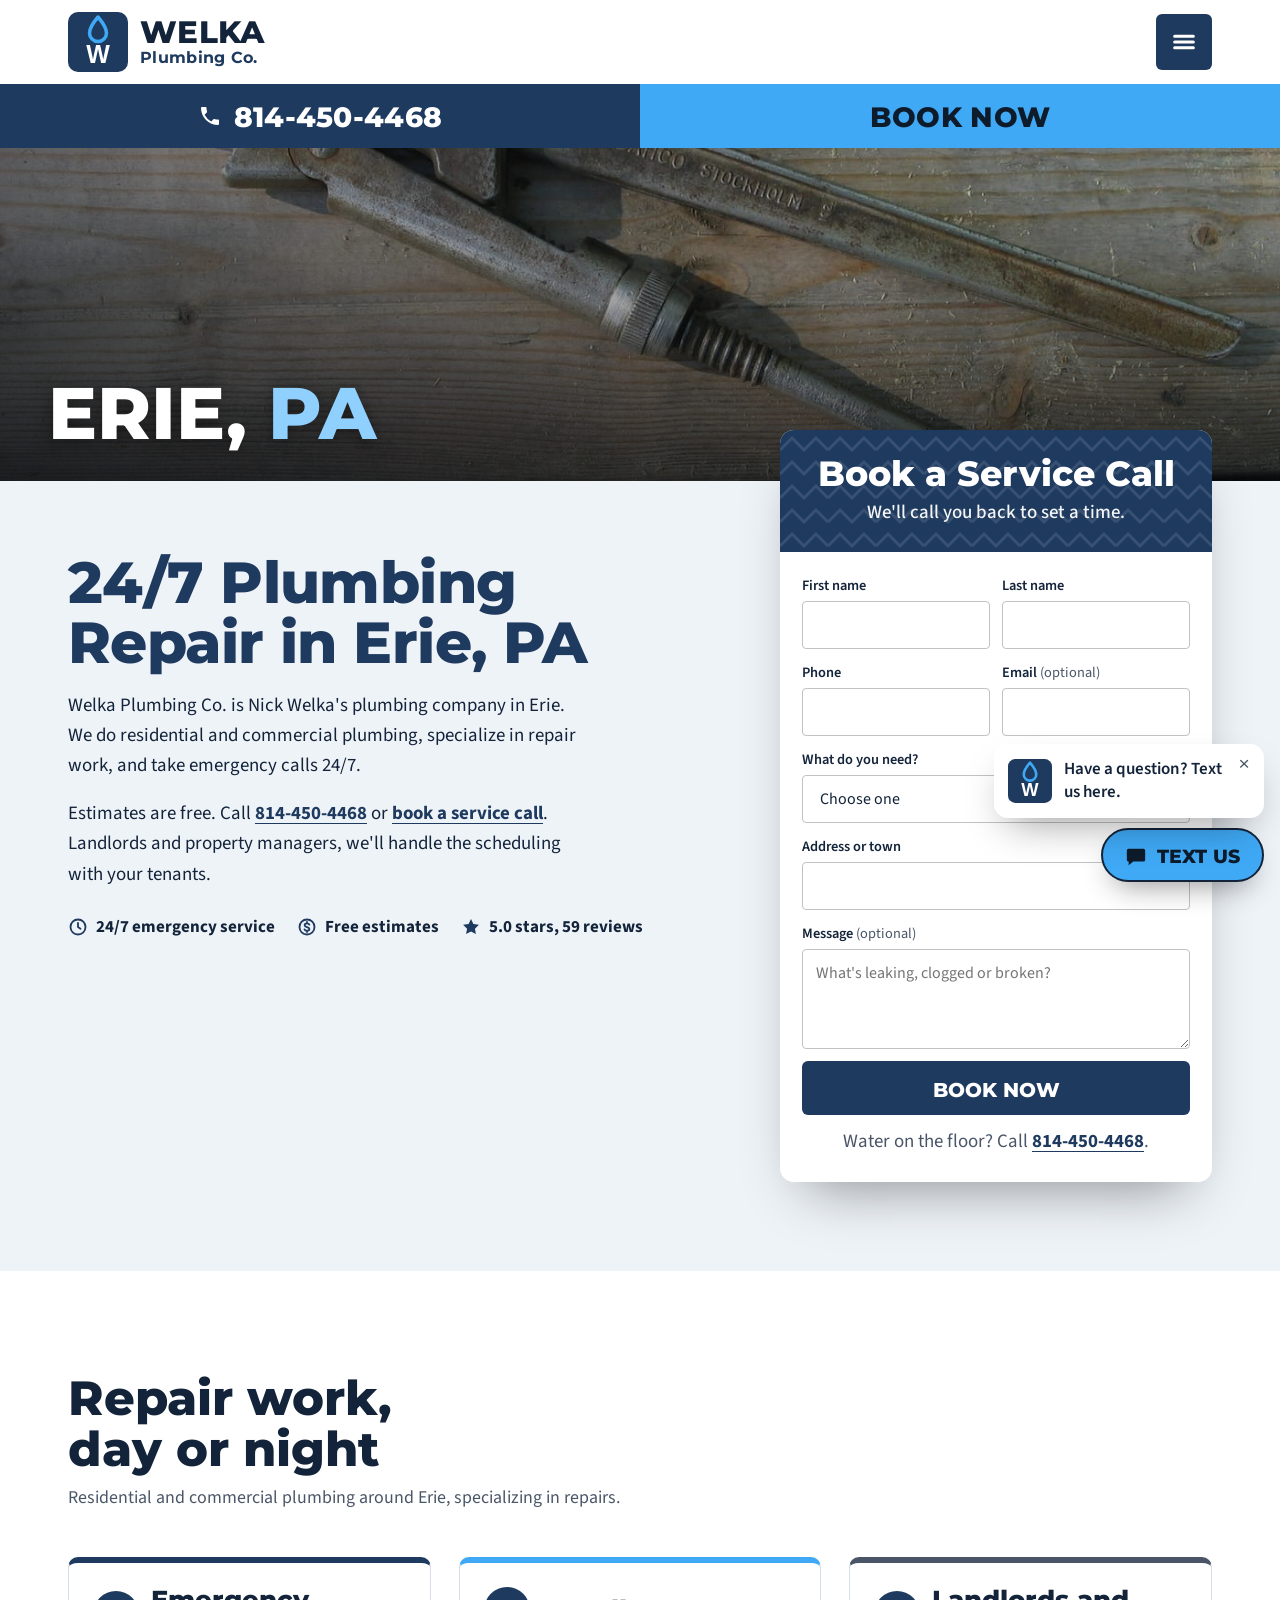
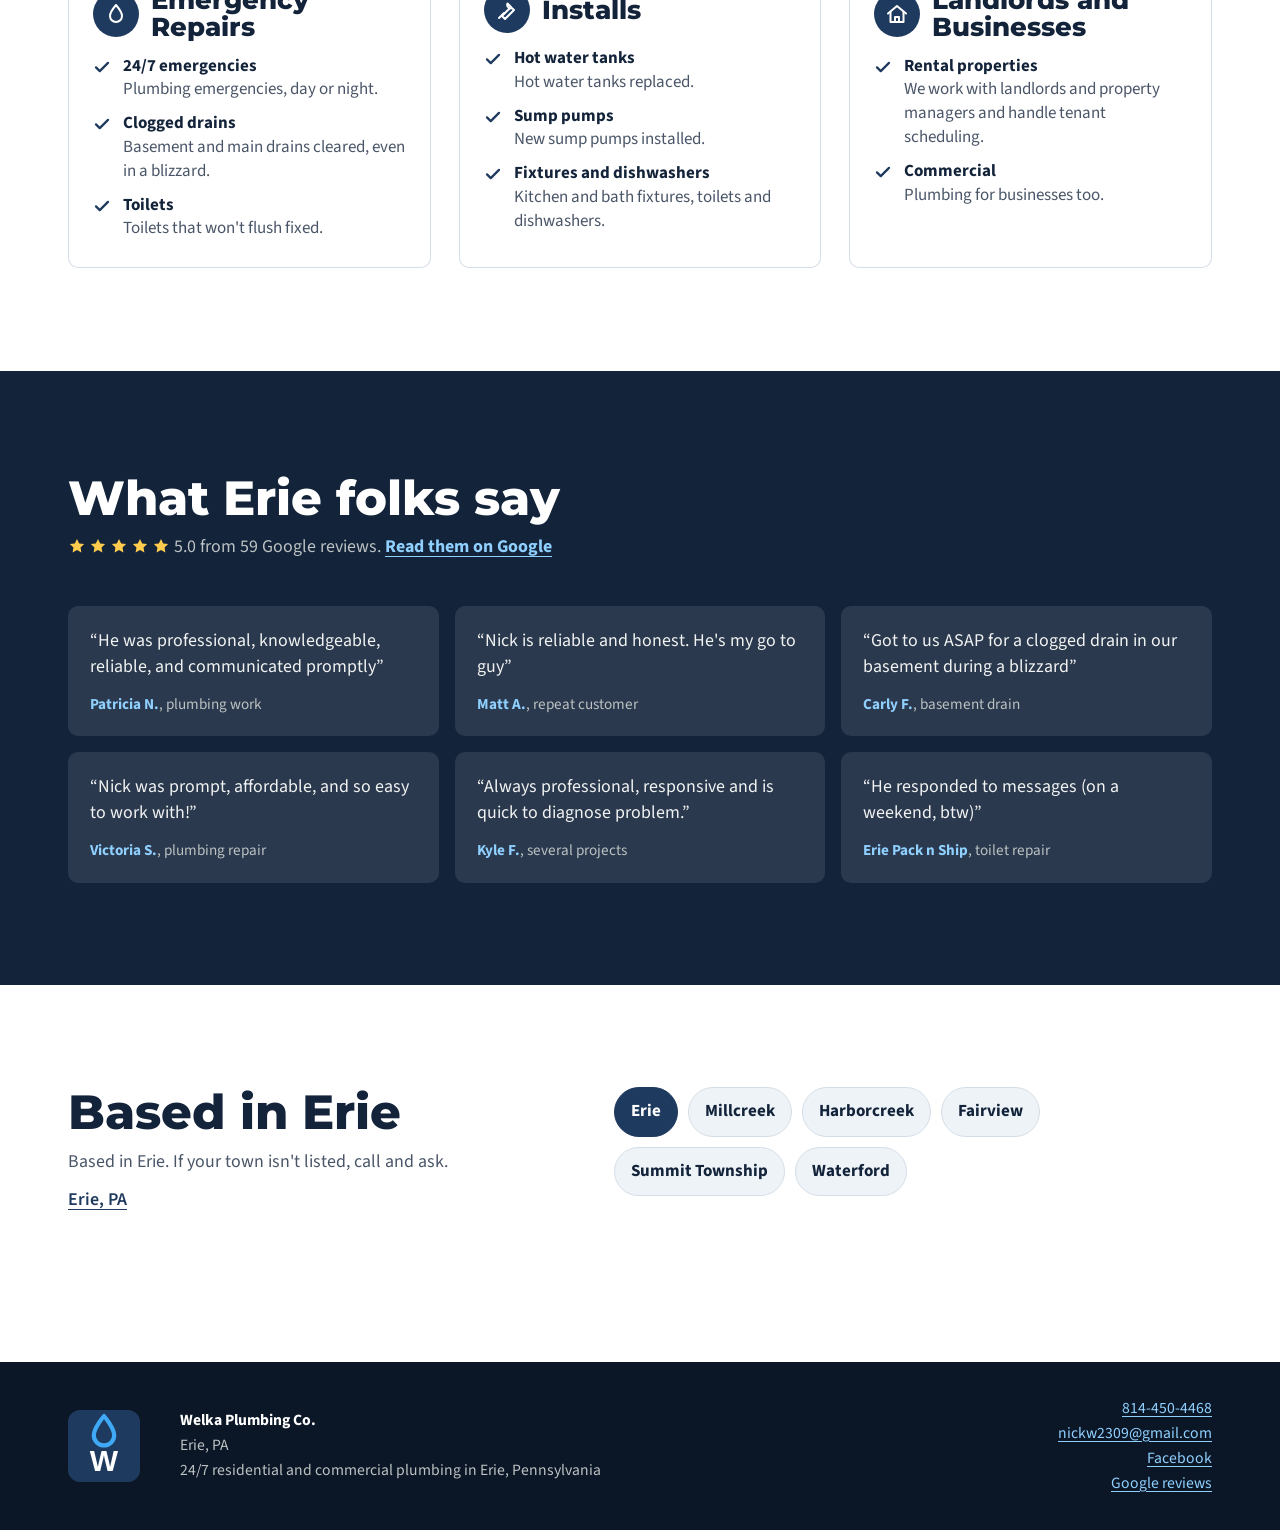
==== index.html @ 1ca08147 "Preview site for Welka Plumbing Co. Co-Authored-By: Claude Opus 5.5 <noreply@anthropic.com>" ====
<!doctype html>
<html lang="en">
<head>
<meta charset="utf-8">
<meta name="viewport" content="width=device-width, initial-scale=1, viewport-fit=cover">
<title>24/7 Emergency Plumber in Erie, PA | Welka Plumbing Co.</title>
<meta name="description" content="Welka Plumbing Co. does 24/7 emergency plumbing and repair work for homes, rentals and businesses in Erie, PA. Free estimates. Call Nick at (814) 450-4468.">
<meta name="robots" content="noindex, nofollow">
<link rel="canonical" href="https://bruceb384.github.io/welka-plumbing/">

<meta property="og:type" content="website">
<meta property="og:site_name" content="Welka Plumbing Co.">
<meta property="og:url" content="https://bruceb384.github.io/welka-plumbing/">
<meta property="og:title" content="Welka Plumbing Co. | 24/7 residential and commercial plumbing in Erie, PA">
<meta property="og:description" content="5.0 stars on Google. Call (814) 450-4468.">
<meta property="og:image" content="https://bruceb384.github.io/welka-plumbing/images/og-image.jpg">
<meta property="og:image:width" content="1200">
<meta property="og:image:height" content="630">
<meta name="twitter:card" content="summary_large_image">
<meta name="twitter:title" content="Welka Plumbing Co. | 24/7 residential and commercial plumbing in Erie, PA">
<meta name="twitter:description" content="5.0 stars on Google. Call (814) 450-4468.">
<meta name="twitter:image" content="https://bruceb384.github.io/welka-plumbing/images/og-image.jpg">
<meta name="geo.region" content="US-PA">
<meta name="geo.placename" content="Erie">

<meta name="theme-color" content="#13233a">

<link rel="icon" type="image/svg+xml" href="favicon.svg">
<link rel="apple-touch-icon" href="apple-touch-icon.png">
<link rel="preconnect" href="https://fonts.googleapis.com">
<link rel="preconnect" href="https://fonts.gstatic.com" crossorigin>
<link rel="stylesheet" href="https://fonts.googleapis.com/css2?family=Montserrat:wght@700;800&family=Source+Sans+3:wght@400;600;700&display=swap">

<script type="application/ld+json">
{
  "@context": "https://schema.org",
  "@type": "Plumber",
  "@id": "https://bruceb384.github.io/welka-plumbing/#business",
  "name": "Welka Plumbing Co.",
  "url": "https://bruceb384.github.io/welka-plumbing/",
  "image": "https://bruceb384.github.io/welka-plumbing/images/og-image.jpg",
  "logo": "https://bruceb384.github.io/welka-plumbing/images/logo.png",
  "description": "24/7 emergency plumbing service in Erie, Pennsylvania. Residential and commercial, specializing in repair work. Free estimates. Owner Nicholas Welka.",
  "telephone": "+1-814-450-4468",
  "email": "nickw2309@gmail.com",
  "address": {
    "@type": "PostalAddress",
    "addressLocality": "Erie",
    "addressRegion": "PA",
    "addressCountry": "US"
  },
  "areaServed": [
    {
      "@type": "City",
      "name": "Erie, PA"
    },
    {
      "@type": "City",
      "name": "Millcreek, PA"
    },
    {
      "@type": "City",
      "name": "Harborcreek, PA"
    },
    {
      "@type": "City",
      "name": "Fairview, PA"
    },
    {
      "@type": "City",
      "name": "Summit Township, PA"
    },
    {
      "@type": "City",
      "name": "Waterford, PA"
    }
  ],
  "hasMap": "https://maps.google.com/?cid=4385913194285807340",
  "sameAs": [
    "https://www.facebook.com/61577204166623/"
  ]
}
</script>

<style>
/* Local service-company layout: white logo header, a split call / quote bar, a photo banner with the town name, then intro copy beside a quote card. */
:root {
  --ink: #13233a;
  --ink-2: #4a5668;
  --soft: #eef3f8;
  --line: #d5dee8;
  --white: #ffffff;
  --call-bg: #1f3a5f;
  --call-fg: #ffffff;
  --call-hover: #152a46;
  --act-bg: #3fa9f5;
  --act-fg: #0d1b2a;
  --act-hover: #2196ea;
  --brand: #1f3a5f;
  --band: #1f3a5f;
  --focus: #3fa9f5;
  --dark: #13233a;
  --quote-name: #8fd0ff;
  --star: #ffcc4d;
  --town: #8fd0ff;
  --foot: #0b1626;
  --body: "Source Sans 3", "Helvetica Neue", Arial, sans-serif;
  --head: "Montserrat", "Helvetica Neue", Arial, sans-serif;
  --brandfont: "Montserrat", "Arial Narrow", Arial, sans-serif;
  --brand-style: normal;
  --brand-weight: 800;
  --brand-scale: 0.84;
  --head-weight: 800;
  --gutter: clamp(16px, 4vw, 48px);
  --max: 1240px;
}
* { box-sizing: border-box; }
[hidden] { display: none !important; }
html { scroll-behavior: smooth; scrollbar-color: var(--ink-2) var(--soft); accent-color: var(--band); -webkit-text-size-adjust: 100%; }
@media (prefers-reduced-motion: reduce) { html { scroll-behavior: auto; } *, *::before, *::after { animation: none !important; transition: none !important; } }
body { margin: 0; background: var(--white); color: var(--ink); font-family: var(--body); font-size: 1.0625rem; line-height: 1.6; -webkit-font-smoothing: antialiased; }
::selection { background: var(--act-bg); color: var(--act-fg); }
img { max-width: 100%; height: auto; display: block; }
a { color: inherit; text-underline-offset: 0.2em; }
input, select, textarea { caret-color: var(--band); }
:focus-visible { outline: 3px solid var(--focus); outline-offset: 3px; }
.wrap { width: 100%; max-width: var(--max); margin-inline: auto; padding-inline: var(--gutter); }
h1, h2, h3 { margin: 0; font-family: var(--head); font-weight: var(--head-weight); text-wrap: balance; }
.brandtype { font-family: var(--brandfont); font-style: var(--brand-style); font-weight: var(--brand-weight); text-transform: uppercase; }

/* Header */
.site-header { background: var(--white); position: relative; z-index: 30; }
.bar { display: flex; align-items: center; justify-content: space-between; gap: 16px; padding-block: 12px; }
.logo { display: flex; align-items: center; gap: 12px; text-decoration: none; min-width: 0; }
.logo img { width: clamp(48px, 5vw, 60px); height: auto; flex: none; }
.wm { display: grid; line-height: 1; min-width: 0; }
.wm strong { font-size: calc(clamp(1.6rem, 3vw, 2.3rem) * var(--brand-scale)); line-height: .92; letter-spacing: 0.01em; }
.wm small { margin-top: 4px; font-family: var(--head); font-weight: 700; font-size: clamp(0.8rem, 1.4vw, 0.98rem); color: var(--brand); letter-spacing: 0.02em; }
.menu-btn { width: 56px; height: 56px; flex: none; border: 0; border-radius: 6px; background: var(--call-bg); color: var(--call-fg); display: grid; place-items: center; cursor: pointer; }
.menu-btn svg { width: 28px; height: 28px; stroke: currentColor; stroke-width: 2.6; stroke-linecap: round; }
.menu-btn:hover { background: var(--call-hover); }
.menu { position: absolute; right: var(--gutter); top: calc(100% - 6px); width: min(320px, calc(100vw - 32px)); background: var(--white); border: 1px solid var(--line); border-radius: 10px; box-shadow: 0 24px 48px -18px rgba(0, 0, 0, .35); padding: 8px; display: grid; }
.menu a { padding: 12px 14px; border-radius: 6px; text-decoration: none; font-weight: 600; font-size: 1.05rem; }
.menu a:hover { background: var(--soft); }
.menu .menu-call { margin-top: 6px; background: var(--call-bg); color: var(--call-fg); text-align: center; font-size: calc(1.3rem * var(--brand-scale)); }
.menu .menu-call:hover { background: var(--call-hover); }

/* Split call / quote bar */
.cta-bar { display: grid; grid-template-columns: 1fr 1fr; }
.cta-bar a { display: flex; align-items: center; justify-content: center; gap: 12px; min-height: 64px; padding: 6px 16px 2px; text-decoration: none; font-size: calc(clamp(1.45rem, 2.8vw, 2.1rem) * var(--brand-scale)); letter-spacing: 0.01em; transition: background-color .15s ease-out; }
.cta-bar svg { width: 24px; height: 24px; fill: currentColor; margin-top: -4px; }
.cta-call { background: var(--call-bg); color: var(--call-fg); }
.cta-call:hover { background: var(--call-hover); }
.cta-book { background: var(--act-bg); color: var(--act-fg); }
.cta-book:hover { background: var(--act-hover); }

/* Banner */
.banner { position: relative; height: clamp(210px, 26vw, 340px); overflow: hidden; background: var(--dark); }
.banner img { width: 100%; height: 100%; object-fit: cover; object-position: 50% 50%; }
.banner::after { content: ""; position: absolute; inset: 0; background: linear-gradient(90deg, rgba(8, 10, 12, .74) 0%, rgba(8, 10, 12, .36) 45%, rgba(8, 10, 12, 0) 75%); }
.banner::after { background: linear-gradient(0deg, rgba(8, 10, 12, .72) 0%, rgba(8, 10, 12, .2) 55%, rgba(8, 10, 12, 0) 80%), linear-gradient(90deg, rgba(8, 10, 12, .6) 0%, rgba(8, 10, 12, .2) 50%, rgba(8, 10, 12, 0) 80%); }
.banner .town { position: absolute; left: var(--gutter); bottom: clamp(16px, 3vw, 34px); z-index: 1; margin: 0; color: var(--white); font-size: calc(clamp(2.5rem, 7vw, 5.4rem) * var(--brand-scale) * 1); line-height: 0.9; text-shadow: 0 2px 18px rgba(0, 0, 0, .45); }
.banner .town span { color: var(--town); }

/* Intro + quote card */
.intro { background: var(--soft); padding-block: clamp(36px, 5vw, 64px) clamp(56px, 7vw, 96px); }
.intro-grid { display: grid; grid-template-columns: minmax(0, 1.2fr) minmax(0, 0.8fr); gap: clamp(28px, 5vw, 64px); align-items: start; }
.intro-copy { display: grid; gap: 18px; padding-top: 8px; }
.intro h1 { color: var(--brand); font-size: clamp(2.2rem, 4.5vw, 3.6rem); line-height: 1.04; letter-spacing: -0.01em; }
.intro p { margin: 0; font-size: 1.18rem; line-height: 1.6; max-width: 58ch; }
.intro p a { color: var(--brand); font-weight: 700; }
.intro p a[href^="tel:"], .intro p a[href^="sms:"] { white-space: nowrap; }
.facts { list-style: none; margin: 6px 0 0; padding: 0; display: flex; flex-wrap: wrap; gap: 10px 22px; }
.facts li { display: flex; align-items: center; gap: 8px; font-weight: 700; }
.facts svg { width: 20px; height: 20px; flex: none; }
.facts .line { fill: none; stroke: var(--brand); stroke-width: 2.2; stroke-linecap: round; stroke-linejoin: round; }
.facts .solid { fill: var(--brand); }

.book-card { margin-top: clamp(-120px, -9vw, -60px); position: relative; z-index: 2; background: var(--white); border-radius: 14px; overflow: hidden; box-shadow: 0 28px 56px -26px rgba(0, 0, 0, .45); }
.book-head { position: relative; padding: 26px 24px 24px; background-color: var(--band); background-image: url("data:image/svg+xml,%3Csvg xmlns='http://www.w3.org/2000/svg' width='48' height='24' viewBox='0 0 48 24'%3E%3Cpath d='M0 20 L12 8 L24 20 L36 8 L48 20' fill='none' stroke='%23ffffff' stroke-opacity='.11' stroke-width='3'/%3E%3C/svg%3E"); background-size: 48px 24px; color: var(--white); text-align: center; }
.book-head h2 { font-size: clamp(1.8rem, 2.7vw, 2.3rem); line-height: 1.05; }
.book-head p { margin: 6px 0 0; font-weight: 500; opacity: .95; }
form { padding: 22px 22px 24px; display: grid; grid-template-columns: 1fr 1fr; gap: 12px; }
.field { display: grid; gap: 4px; }
.field-wide { grid-column: 1 / -1; }
label { font-weight: 600; font-size: 0.9rem; }
label .opt { font-weight: 400; color: var(--ink-2); }
input, select, textarea { width: 100%; min-height: 48px; padding: 11px 13px; font: 400 1rem/1.3 var(--body); color: var(--ink); background: var(--white); border: 1.5px solid #bfc3c4; border-radius: 4px; transition: border-color .15s ease-out; }
textarea { min-height: 100px; resize: vertical; line-height: 1.5; }
input:hover, select:hover, textarea:hover { border-color: var(--ink-2); }
input:focus, select:focus, textarea:focus { outline: none; border-color: var(--band); box-shadow: 0 0 0 3px color-mix(in srgb, var(--focus) 35%, transparent); }
.hp { position: absolute; left: -9999px; }
.submit { grid-column: 1 / -1; min-height: 54px; border: 0; border-radius: 6px; background: var(--call-bg); color: var(--call-fg); font-size: calc(1.5rem * var(--brand-scale)); cursor: pointer; padding-top: 3px; }
.submit:hover { background: var(--call-hover); }
.submit:disabled { opacity: .65; cursor: progress; }
.form-note { grid-column: 1 / -1; margin: 0; font-size: 0.9rem; color: var(--ink-2); text-align: center; }
.nobr { white-space: nowrap; font-weight: 700; color: var(--ink); }
.form-status { grid-column: 1 / -1; margin: 0; font-weight: 700; color: #a3261b; }
.form-status:empty { display: none; }
.form-done { padding: 28px 24px 32px; display: grid; gap: 6px; text-align: center; }
.form-done strong { font-family: var(--head); font-weight: var(--head-weight); font-size: 1.8rem; color: var(--brand); }
.form-done p { margin: 0; color: var(--ink-2); }

/* Sections */
.section { padding-block: clamp(60px, 8vw, 104px); }
.section-head { display: grid; gap: 10px; margin-bottom: clamp(28px, 4vw, 44px); max-width: 640px; }
.section-head h2 { font-size: clamp(2rem, 3.8vw, 3rem); line-height: 1.05; color: var(--ink); }
.section-head p { margin: 0; color: var(--ink-2); font-size: 1.12rem; }

.trades { display: grid; grid-template-columns: repeat(3, minmax(0, 1fr)); gap: clamp(16px, 2.4vw, 28px); }
.trade { border: 1px solid var(--line); border-top: 6px solid var(--band); border-radius: 10px; padding: 24px 24px 26px; display: grid; gap: 14px; align-content: start; }
.trade:nth-child(2) { border-top-color: var(--act-bg); }
.trade:nth-child(3) { border-top-color: var(--ink-2); }
.trade-title { display: flex; align-items: center; gap: 12px; }
.trade-title .ico { width: 46px; height: 46px; border-radius: 50%; display: grid; place-items: center; background: var(--call-bg); color: var(--call-fg); flex: none; }
.trade-title .ico svg { width: 24px; height: 24px; fill: none; stroke: currentColor; stroke-width: 2; stroke-linecap: round; stroke-linejoin: round; }
.trade h3 { font-size: 1.6rem; line-height: 1.05; }
.trade ul { list-style: none; margin: 0; padding: 0; display: grid; gap: 10px; }
.trade li { display: grid; grid-template-columns: 22px minmax(0, 1fr); gap: 8px; line-height: 1.4; }
.trade li svg { width: 18px; height: 18px; margin-top: 3px; fill: none; stroke: var(--band); stroke-width: 3; stroke-linecap: round; stroke-linejoin: round; }
.trade li span { color: var(--ink-2); }
.trade li strong { display: block; color: var(--ink); font-weight: 700; }

.work { background: var(--soft); }
.shots { list-style: none; margin: 0; padding: 0; display: grid; grid-template-columns: repeat(1, minmax(0, 1fr)); gap: clamp(12px, 1.6vw, 18px); }
.shots img { width: 100%; height: auto; aspect-ratio: 4 / 3; object-fit: cover; border-radius: 10px; background: var(--line); }

.reviews { background: var(--dark); color: #f1f3f2; }
.reviews .section-head h2 { color: var(--white); }
.reviews .section-head p { color: #bcc2c2; }
.reviews .section-head a { color: var(--quote-name); font-weight: 700; }
.stars { display: inline-flex; gap: 3px; vertical-align: -3px; }
.stars svg { width: 18px; height: 18px; fill: var(--star); }
.quotes { list-style: none; margin: 0; padding: 0; display: grid; grid-template-columns: repeat(3, minmax(0, 1fr)); gap: 16px; }
.quotes li { background: color-mix(in srgb, var(--dark) 90%, #ffffff); border-radius: 10px; padding: 22px 22px 20px; display: grid; gap: 12px; align-content: start; }
.quotes q { quotes: "\201C" "\201D"; font-size: 1.12rem; line-height: 1.45; }
.quotes cite { font-style: normal; color: #bcc2c2; font-size: 0.95rem; }
.quotes cite strong { color: var(--quote-name); }

.area-grid { display: grid; grid-template-columns: minmax(0, 0.9fr) minmax(0, 1.1fr); gap: 24px 56px; align-items: start; }
.towns { list-style: none; margin: 0; padding: 0; display: flex; flex-wrap: wrap; gap: 10px; }
.towns li { padding: 10px 16px; border-radius: 999px; background: var(--soft); border: 1px solid var(--line); font-weight: 700; }
.towns li.home { background: var(--call-bg); color: var(--call-fg); border-color: var(--call-bg); }
.address { margin: 18px 0 0; font-weight: 600; }
.address a { color: var(--brand); }

.site-footer { background: var(--foot); color: #bcc2c2; font-size: 0.98rem; padding-bottom: env(safe-area-inset-bottom, 0px); }
.foot { display: grid; grid-template-columns: auto 1fr auto; gap: 20px 40px; align-items: center; padding-block: 34px; }
.foot img { width: 72px; height: 72px; }
.foot strong { color: var(--white); }
.foot a { color: var(--quote-name); }
.foot-right { text-align: right; }

/* Text us */
.text-us { position: fixed; right: max(16px, env(safe-area-inset-right, 0px)); bottom: calc(18px + env(safe-area-inset-bottom, 0px)); z-index: 40; display: grid; justify-items: end; gap: 10px; }
.bubble { position: relative; max-width: 270px; background: var(--white); border-radius: 14px; box-shadow: 0 18px 40px -14px rgba(0, 0, 0, .4); padding: 14px 40px 14px 14px; display: flex; gap: 12px; align-items: center; font-weight: 600; line-height: 1.35; }
.bubble img { width: 44px; height: 44px; flex: none; }
.bubble button { position: absolute; top: 6px; right: 6px; width: 28px; height: 28px; border: 0; border-radius: 50%; background: transparent; color: var(--ink-2); font-size: 1.2rem; line-height: 1; cursor: pointer; }
.bubble button:hover { background: var(--soft); }
.text-btn { display: inline-flex; align-items: center; gap: 10px; min-height: 54px; padding: 4px 22px 0; border-radius: 999px; background: var(--act-bg); color: var(--act-fg); border: 2px solid var(--ink); text-decoration: none; font-size: calc(1.45rem * var(--brand-scale)); box-shadow: 0 14px 30px -12px rgba(0, 0, 0, .45); }
.text-btn svg { width: 22px; height: 22px; fill: currentColor; margin-top: -3px; }
.text-btn:hover { background: var(--act-hover); }
@media (prefers-reduced-motion: no-preference) { .bubble { animation: pop .35s cubic-bezier(.2, .9, .3, 1.2) 1.2s both; } }
@keyframes pop { from { opacity: 0; transform: translateY(8px) scale(.96); } to { opacity: 1; transform: none; } }

@media (max-width: 980px) {
  .intro-grid, .area-grid { grid-template-columns: 1fr; }
  .book-card { margin-top: 0; }
  .trades, .quotes { grid-template-columns: 1fr; }
  .shots { grid-template-columns: 1fr 1fr; }
  .shots li:first-child { grid-column: 1 / -1; }
  .shots li:first-child img { aspect-ratio: 16 / 9; }
  .foot { grid-template-columns: auto 1fr; }
  .foot-right { grid-column: 1 / -1; text-align: left; }
}
@media (max-width: 560px) {
  .cta-bar a { min-height: 56px; font-size: calc(1.3rem * var(--brand-scale)); gap: 8px; padding-inline: 8px; }
  .cta-bar svg { width: 20px; height: 20px; }
  form { grid-template-columns: 1fr; }
  .shots { grid-template-columns: 1fr; }
  .bubble { max-width: 230px; font-size: 0.95rem; }
  body { padding-bottom: 90px; }
}
</style>
</head>
<body>

<header class="site-header">
  <div class="wrap bar">
    <a class="logo" href="#top" aria-label="Welka Plumbing Co. home"><img src="favicon.svg" width="120" height="120" alt=""><span class="wm"><strong class="brandtype">Welka</strong><small>Plumbing Co.</small></span></a>
    <button class="menu-btn" type="button" aria-expanded="false" aria-controls="menu" aria-label="Open menu">
      <svg viewBox="0 0 24 24" aria-hidden="true"><path d="M4 7h16M4 12h16M4 17h16"/></svg>
    </button>
    <nav class="menu" id="menu" aria-label="Main" hidden>
      <a href="#services">Services</a>
      <a href="#reviews">Reviews</a>

      <a href="#area">Service area</a>
      <a href="#book">Book now</a>
      <a class="menu-call brandtype" href="tel:+18144504468">Call (814) 450-4468</a>
    </nav>
  </div>
</header>

<div class="cta-bar">
  <a class="cta-call brandtype" href="tel:+18144504468"><svg viewBox="0 0 24 24" aria-hidden="true"><path d="M6.6 10.8a15.1 15.1 0 0 0 6.6 6.6l2.2-2.2a1 1 0 0 1 1-.25 11.4 11.4 0 0 0 3.6.57 1 1 0 0 1 1 1V20a1 1 0 0 1-1 1A17 17 0 0 1 3 4a1 1 0 0 1 1-1h3.5a1 1 0 0 1 1 1c0 1.25.2 2.45.57 3.57a1 1 0 0 1-.25 1z"/></svg>814-450-4468</a>
  <a class="cta-book brandtype" href="#book">Book Now</a>
</div>

<main id="top">
  <div class="banner">
    <img src="images/wrench-1400.jpg" srcset="images/wrench-800.jpg 800w, images/wrench-1400.jpg 1400w, images/wrench-2272.jpg 2272w" sizes="100vw" width="2272" height="1704" alt="Pipe wrench on a wooden workbench" fetchpriority="high">
    <p class="town brandtype">Erie, <span>PA</span></p>
  </div>

  <section class="intro" aria-labelledby="intro-title">
    <div class="wrap intro-grid">
      <div class="intro-copy">
        <h1 id="intro-title">24/7 Plumbing Repair in Erie, PA</h1>
        <p>Welka Plumbing Co. is Nick Welka's plumbing company in Erie. We do residential and commercial plumbing, specialize in repair work, and take emergency calls 24/7.</p>
        <p>Estimates are free. Call <a href="tel:+18144504468">814-450-4468</a> or <a href="#book">book a service call</a>. Landlords and property managers, we'll handle the scheduling with your tenants.</p>
        <ul class="facts">
          <li><svg class="line" viewBox="0 0 24 24" aria-hidden="true"><circle cx="12" cy="12" r="9"/><path d="M12 7v5l3 2"/></svg>24/7 emergency service</li>
          <li><svg class="line" viewBox="0 0 24 24" aria-hidden="true"><circle cx="12" cy="12" r="9"/><path d="M14.8 9.2c-.5-1-1.5-1.5-2.8-1.5-1.6 0-2.8.8-2.8 2.1 0 3 5.6 1.6 5.6 4.5 0 1.3-1.2 2.2-2.8 2.2-1.4 0-2.5-.6-3-1.7M12 6v1.7M12 16.5v1.6"/></svg>Free estimates</li>
          <li><svg class="solid" viewBox="0 0 24 24" aria-hidden="true"><path d="M12 2.5l2.9 6 6.6.9-4.8 4.6 1.2 6.5L12 17.4l-5.9 3.1 1.2-6.5L2.5 9.4l6.6-.9z"/></svg>5.0 stars, 59 reviews</li>
        </ul>
      </div>

      <div class="book-card" id="book">
        <div class="book-head">
          <h2>Book a Service Call</h2>
          <p>We'll call you back to set a time.</p>
        </div>
        <form name="quote-request" method="POST" data-netlify="true" netlify-honeypot="company-site" data-form data-preview>
          <input type="hidden" name="form-name" value="quote-request">
          <p class="hp"><label for="f-hp">Leave this empty</label><input id="f-hp" name="company-site" tabindex="-1" autocomplete="off"></p>
          <div class="field"><label for="f-first">First name</label><input id="f-first" name="first-name" autocomplete="given-name" required></div>
          <div class="field"><label for="f-last">Last name</label><input id="f-last" name="last-name" autocomplete="family-name"></div>
          <div class="field"><label for="f-phone">Phone</label><input id="f-phone" name="phone" type="tel" autocomplete="tel" required></div>
          <div class="field"><label for="f-email">Email <span class="opt">(optional)</span></label><input id="f-email" name="email" type="email" autocomplete="email"></div>
          <div class="field field-wide">
            <label for="f-type">What do you need?</label>
            <select id="f-type" name="service" required>
              <option value="">Choose one</option>
              <option>Emergency</option>
              <option>Clogged drain</option>
              <option>Hot water tank</option>
              <option>Sump pump</option>
              <option>Toilet or fixture</option>
              <option>Rental property</option>
              <option>Commercial</option>
              <option>Something else</option>
            </select>
          </div>
          <div class="field field-wide"><label for="f-addr">Address or town</label><input id="f-addr" name="address" autocomplete="street-address"></div>
          <div class="field field-wide"><label for="f-msg">Message <span class="opt">(optional)</span></label><textarea id="f-msg" name="message" placeholder="What's leaking, clogged or broken?"></textarea></div>
          <button class="submit brandtype" type="submit">Book Now</button>
          <p class="form-note">Water on the floor? Call <a class="nobr" href="tel:+18144504468">814-450-4468</a>.</p>
          <p class="form-status" role="status" aria-live="polite"></p>
        </form>
        <div class="form-done" hidden>
          <strong>Got it, thanks.</strong>
          <p>We'll call you back soon to set up a time.</p>
        </div>
      </div>
    </div>
  </section>

  <section id="services" class="section" aria-labelledby="services-title">
    <div class="wrap">
      <div class="section-head">
        <h2 id="services-title">Repair work, day or night</h2>
        <p>Residential and commercial plumbing around Erie, specializing in repairs.</p>
      </div>
      <div class="trades">
        <div class="trade">
          <div class="trade-title"><span class="ico"><svg viewBox="0 0 24 24" aria-hidden="true"><path d="M12 3s-6 7-6 11a6 6 0 0 0 12 0c0-4-6-11-6-11z"/></svg></span><h3>Emergency Repairs</h3></div>
          <ul>
            <li><svg viewBox="0 0 24 24" aria-hidden="true"><path d="M4 12.5l5 5L20 6.5"/></svg><span><strong>24/7 emergencies</strong>Plumbing emergencies, day or night.</span></li>
            <li><svg viewBox="0 0 24 24" aria-hidden="true"><path d="M4 12.5l5 5L20 6.5"/></svg><span><strong>Clogged drains</strong>Basement and main drains cleared, even in a blizzard.</span></li>
            <li><svg viewBox="0 0 24 24" aria-hidden="true"><path d="M4 12.5l5 5L20 6.5"/></svg><span><strong>Toilets</strong>Toilets that won't flush fixed.</span></li>
          </ul>
        </div>
        <div class="trade">
          <div class="trade-title"><span class="ico"><svg viewBox="0 0 24 24" aria-hidden="true"><path d="M14.5 5.5a3.5 3.5 0 0 0 4.6 4.6L21 12l-9 9-3-3 9-9z" transform="translate(-2 0)"/><path d="M4 20l5-5"/></svg></span><h3>Installs</h3></div>
          <ul>
            <li><svg viewBox="0 0 24 24" aria-hidden="true"><path d="M4 12.5l5 5L20 6.5"/></svg><span><strong>Hot water tanks</strong>Hot water tanks replaced.</span></li>
            <li><svg viewBox="0 0 24 24" aria-hidden="true"><path d="M4 12.5l5 5L20 6.5"/></svg><span><strong>Sump pumps</strong>New sump pumps installed.</span></li>
            <li><svg viewBox="0 0 24 24" aria-hidden="true"><path d="M4 12.5l5 5L20 6.5"/></svg><span><strong>Fixtures and dishwashers</strong>Kitchen and bath fixtures, toilets and dishwashers.</span></li>
          </ul>
        </div>
        <div class="trade">
          <div class="trade-title"><span class="ico"><svg viewBox="0 0 24 24" aria-hidden="true"><path d="M3 11.5 12 4l9 7.5"/><path d="M5.5 10v10h13V10"/><path d="M10 20v-5h4v5"/></svg></span><h3>Landlords and Businesses</h3></div>
          <ul>
            <li><svg viewBox="0 0 24 24" aria-hidden="true"><path d="M4 12.5l5 5L20 6.5"/></svg><span><strong>Rental properties</strong>We work with landlords and property managers and handle tenant scheduling.</span></li>
            <li><svg viewBox="0 0 24 24" aria-hidden="true"><path d="M4 12.5l5 5L20 6.5"/></svg><span><strong>Commercial</strong>Plumbing for businesses too.</span></li>
          </ul>
        </div>
      </div>
    </div>
  </section>


  <section id="reviews" class="section reviews" aria-labelledby="reviews-title">
    <div class="wrap">
      <div class="section-head">
        <h2 id="reviews-title">What Erie folks say</h2>
        <p><span class="stars" aria-label="5.0 out of 5 stars"><svg viewBox="0 0 24 24"><path d="M12 2.5l2.9 6 6.6.9-4.8 4.6 1.2 6.5L12 17.4l-5.9 3.1 1.2-6.5L2.5 9.4l6.6-.9z"/></svg><svg viewBox="0 0 24 24"><path d="M12 2.5l2.9 6 6.6.9-4.8 4.6 1.2 6.5L12 17.4l-5.9 3.1 1.2-6.5L2.5 9.4l6.6-.9z"/></svg><svg viewBox="0 0 24 24"><path d="M12 2.5l2.9 6 6.6.9-4.8 4.6 1.2 6.5L12 17.4l-5.9 3.1 1.2-6.5L2.5 9.4l6.6-.9z"/></svg><svg viewBox="0 0 24 24"><path d="M12 2.5l2.9 6 6.6.9-4.8 4.6 1.2 6.5L12 17.4l-5.9 3.1 1.2-6.5L2.5 9.4l6.6-.9z"/></svg><svg viewBox="0 0 24 24"><path d="M12 2.5l2.9 6 6.6.9-4.8 4.6 1.2 6.5L12 17.4l-5.9 3.1 1.2-6.5L2.5 9.4l6.6-.9z"/></svg></span> 5.0 from 59 Google reviews. <a href="https://maps.google.com/?cid=4385913194285807340" target="_blank" rel="noopener">Read them on Google</a></p>
      </div>
      <ul class="quotes">
        <li><q>He was professional, knowledgeable, reliable, and communicated promptly</q><cite><strong>Patricia N.</strong>, plumbing work</cite></li>
        <li><q>Nick is reliable and honest. He's my go to guy</q><cite><strong>Matt A.</strong>, repeat customer</cite></li>
        <li><q>Got to us ASAP for a clogged drain in our basement during a blizzard</q><cite><strong>Carly F.</strong>, basement drain</cite></li>
        <li><q>Nick was prompt, affordable, and so easy to work with!</q><cite><strong>Victoria S.</strong>, plumbing repair</cite></li>
        <li><q>Always professional, responsive and is quick to diagnose problem.</q><cite><strong>Kyle F.</strong>, several projects</cite></li>
        <li><q>He responded to messages (on a weekend, btw)</q><cite><strong>Erie Pack n Ship</strong>, toilet repair</cite></li>
      </ul>
    </div>
  </section>

  <section id="area" class="section" aria-labelledby="area-title">
    <div class="wrap area-grid">
      <div class="section-head">
        <h2 id="area-title">Based in Erie</h2>
        <p>Based in Erie. If your town isn't listed, call and ask.</p>
        <p class="address"><a href="https://maps.google.com/?cid=4385913194285807340" target="_blank" rel="noopener">Erie, PA</a></p>
      </div>
      <ul class="towns">
        <li class="home">Erie</li><li>Millcreek</li><li>Harborcreek</li><li>Fairview</li><li>Summit Township</li><li>Waterford</li>
      </ul>
    </div>
  </section>
</main>

<footer class="site-footer">
  <div class="wrap foot">
    <img src="favicon.svg" width="120" height="120" alt="">
    <div><strong>Welka Plumbing Co.</strong><br>Erie, PA<br>24/7 residential and commercial plumbing in Erie, Pennsylvania</div>
    <div class="foot-right"><a href="tel:+18144504468">814-450-4468</a><br><a href="mailto:nickw2309@gmail.com">nickw2309@gmail.com</a><br><a href="https://www.facebook.com/61577204166623/" target="_blank" rel="noopener">Facebook</a><br><a href="https://maps.google.com/?cid=4385913194285807340" target="_blank" rel="noopener">Google reviews</a></div>
  </div>
</footer>

<div class="text-us">
  <div class="bubble" id="bubble">
    <img src="favicon.svg" width="120" height="120" alt="">
    <span>Have a question? Text us here.</span>
    <button type="button" aria-label="Close message" id="bubble-close">×</button>
  </div>
  <a class="text-btn brandtype" href="sms:+18144504468"><svg viewBox="0 0 24 24" aria-hidden="true"><path d="M4 4h16a2 2 0 0 1 2 2v10a2 2 0 0 1-2 2H9l-5 4v-4a2 2 0 0 1-2-2V6a2 2 0 0 1 2-2zm3 6h2v2H7zm4 0h2v2h-2zm4 0h2v2h-2z"/></svg>Text us</a>
</div>

<script>
  // Menu button opens and closes the dropdown.
  const menuBtn = document.querySelector('.menu-btn');
  const menu = document.getElementById('menu');
  const setMenu = (open) => { menu.hidden = !open; menuBtn.setAttribute('aria-expanded', String(open)); menuBtn.setAttribute('aria-label', open ? 'Close menu' : 'Open menu'); };
  menuBtn.addEventListener('click', () => setMenu(menu.hidden));
  menu.addEventListener('click', (e) => { if (e.target.closest('a')) setMenu(false); });
  document.addEventListener('keydown', (e) => { if (e.key === 'Escape') setMenu(false); });
  document.addEventListener('click', (e) => { if (!menu.hidden && !e.target.closest('.site-header')) setMenu(false); });

  // The text bubble can be closed and stays closed for this visit.
  const bubble = document.getElementById('bubble');
  try { if (sessionStorage.getItem('welka-plumbing-bubble') === 'closed') bubble.hidden = true; } catch (e) {}
  document.getElementById('bubble-close').addEventListener('click', () => {
    bubble.hidden = true;
    try { sessionStorage.setItem('welka-plumbing-bubble', 'closed'); } catch (e) {}
  });

  // Quote requests post to Netlify Forms and swap to a confirmation in place.
  document.querySelectorAll('form[data-form]').forEach((form) => {
    const done = form.nextElementSibling;
    const status = form.querySelector('.form-status');
    const button = form.querySelector('button[type="submit"]');
    const label = button.textContent;
    form.addEventListener('submit', async (event) => {
      event.preventDefault();
      if (form.hasAttribute('data-preview')) {
        done.querySelector('strong').textContent = 'This is a preview.';
        done.querySelector('p').textContent = 'Once the site is live, requests like this come straight to you.';
        form.hidden = true;
        done.hidden = false;
        return;
      }
      button.disabled = true;
      button.textContent = 'Sending…';
      status.textContent = '';
      try {
        const response = await fetch('/', { method: 'POST', headers: { 'Content-Type': 'application/x-www-form-urlencoded' }, body: new URLSearchParams(new FormData(form)).toString() });
        if (!response.ok) throw new Error('Status ' + response.status);
        form.hidden = true;
        done.hidden = false;
      } catch (error) {
        status.textContent = "Your request didn't send. Check your connection, or call 814-450-4468.";
        button.disabled = false;
        button.textContent = label;
      }
    });
  });
</script>
</body>
</html>
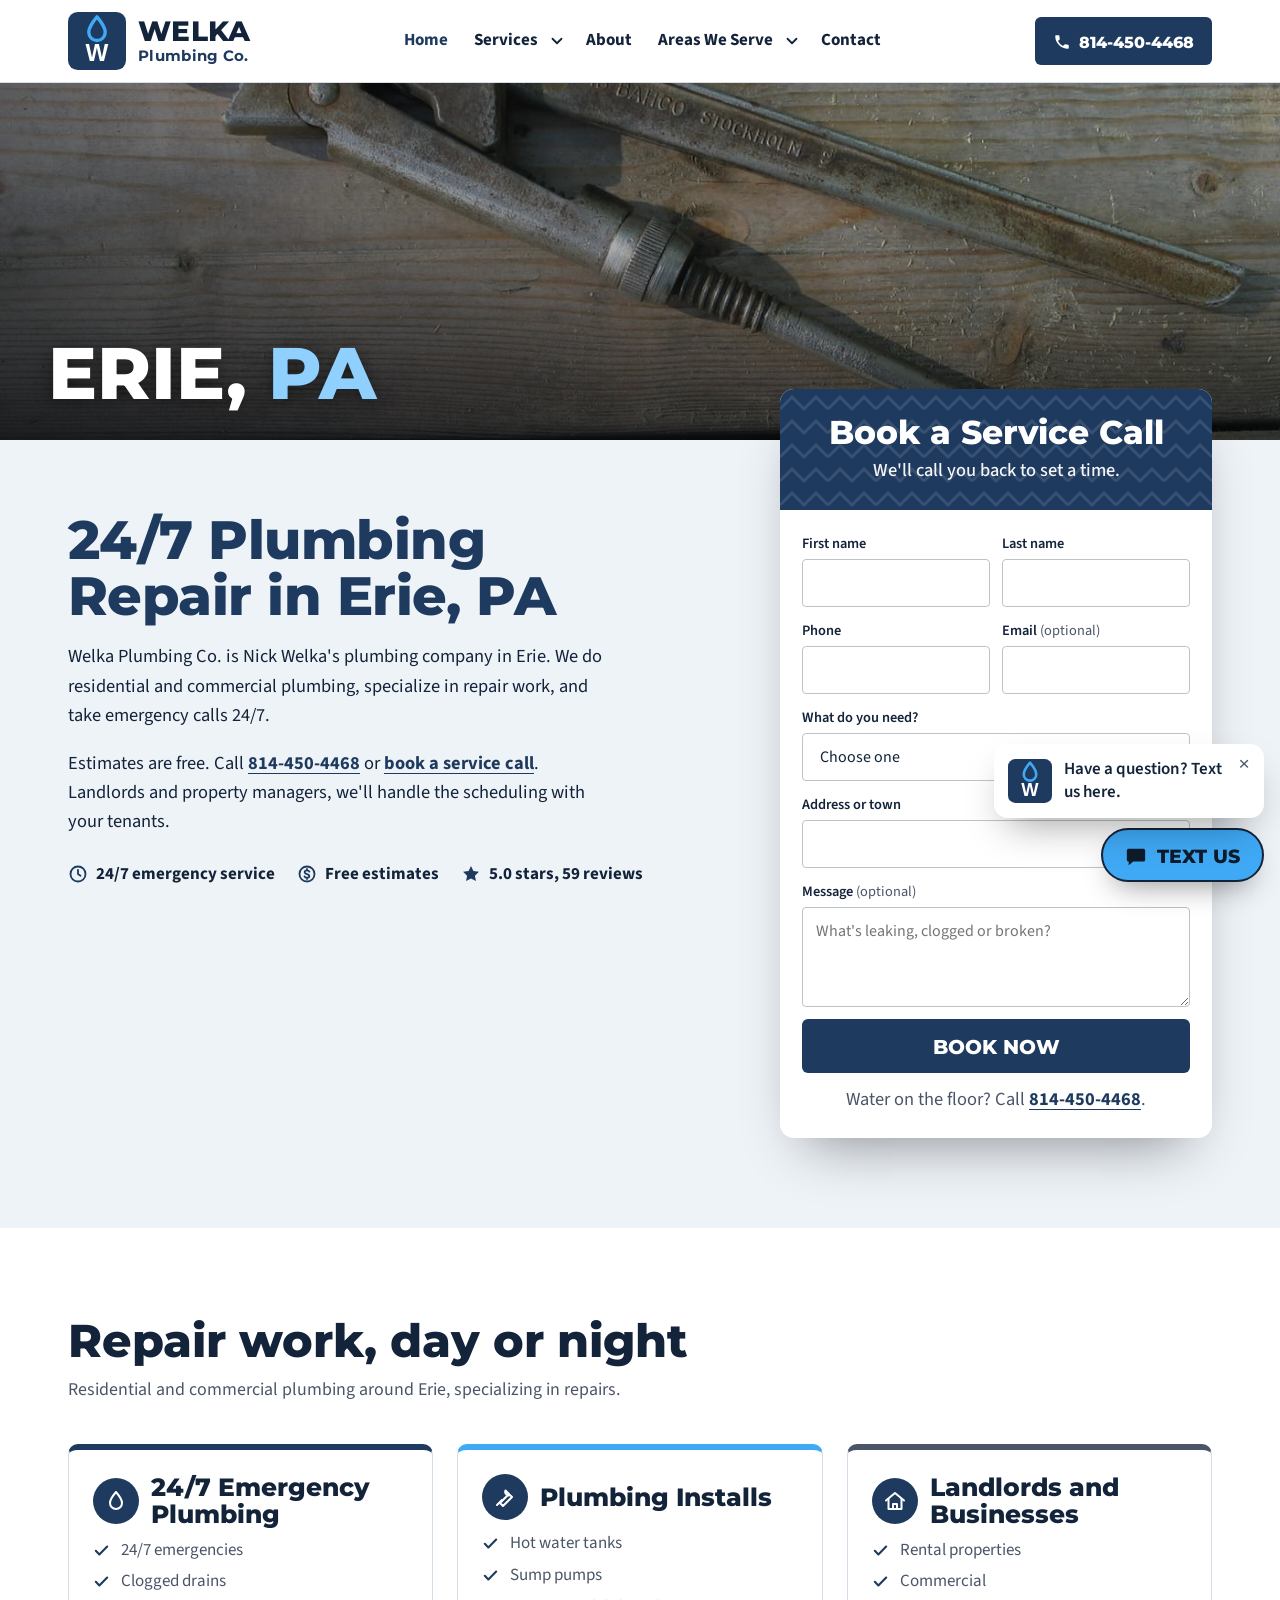
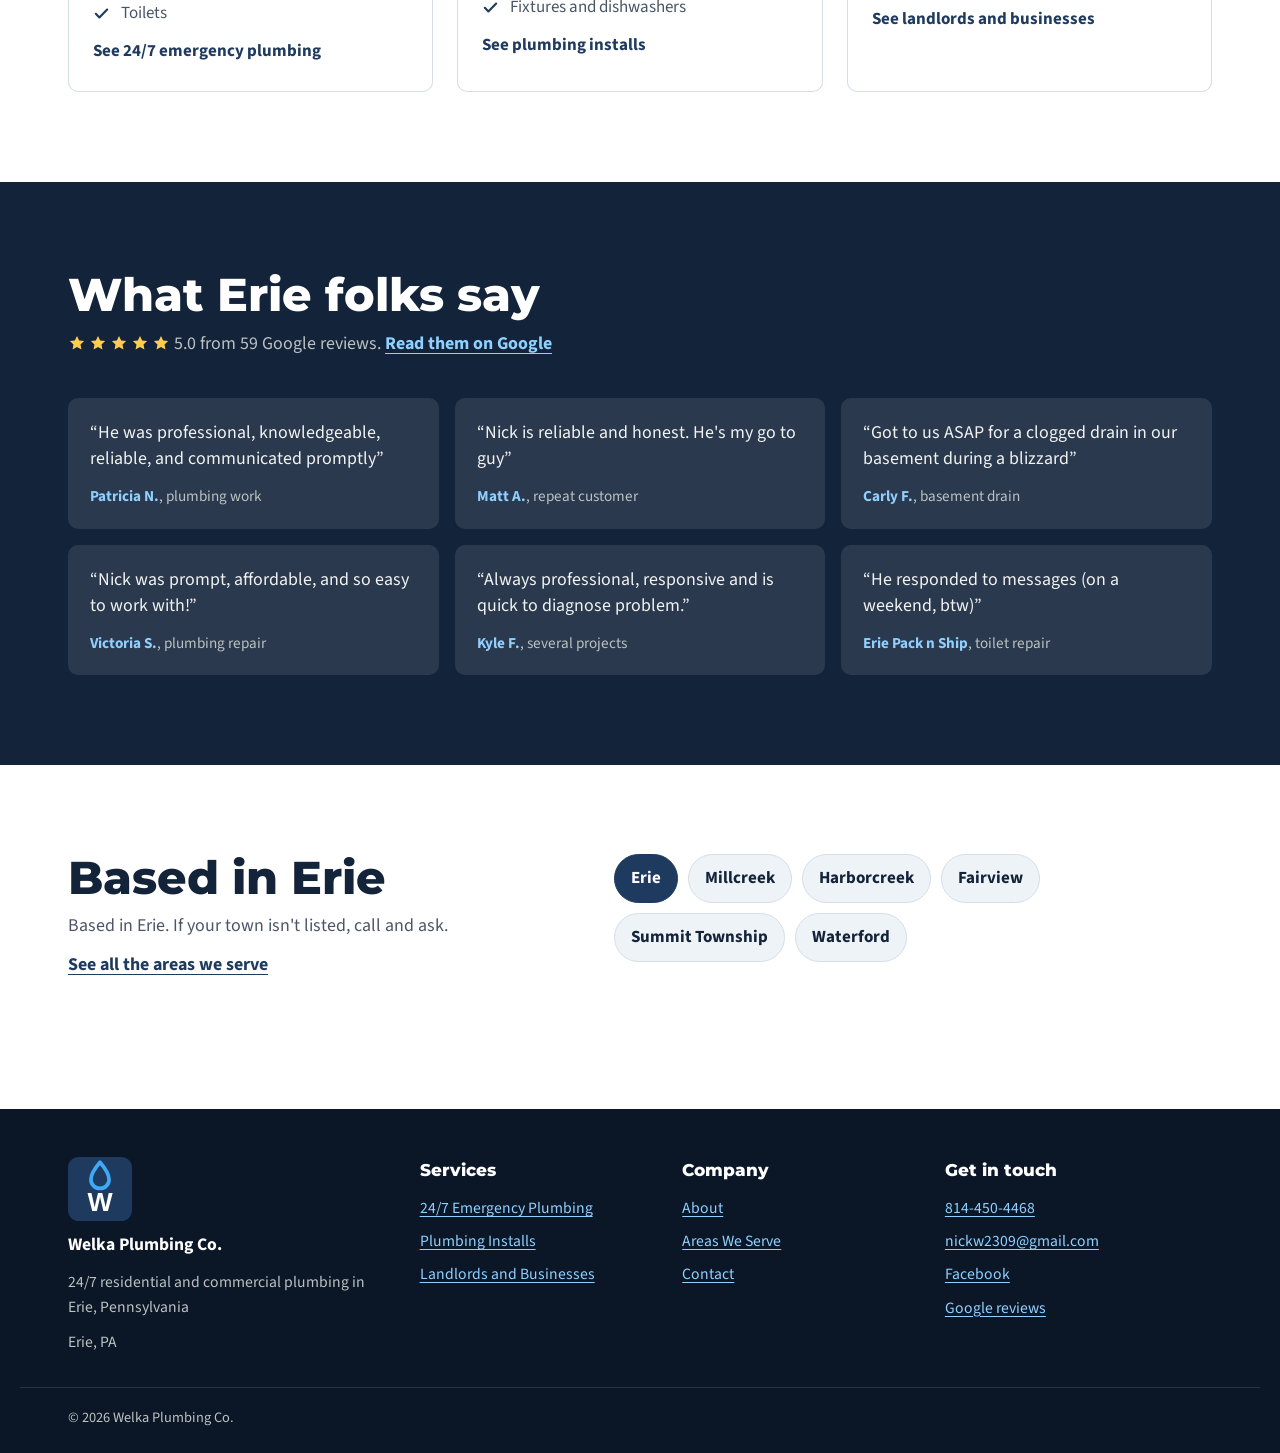
==== commit e9a16bc1: "Multi-page layout with drop-down menu Adds a page for each service, a services hub, About, Areas We " ====
--- a/index.html
+++ b/index.html
@@ -7,29 +7,24 @@
 <meta name="description" content="Welka Plumbing Co. does 24/7 emergency plumbing and repair work for homes, rentals and businesses in Erie, PA. Free estimates. Call Nick at (814) 450-4468.">
 <meta name="robots" content="noindex, nofollow">
 <link rel="canonical" href="https://bruceb384.github.io/welka-plumbing/">
-
 <meta property="og:type" content="website">
 <meta property="og:site_name" content="Welka Plumbing Co.">
 <meta property="og:url" content="https://bruceb384.github.io/welka-plumbing/">
-<meta property="og:title" content="Welka Plumbing Co. | 24/7 residential and commercial plumbing in Erie, PA">
-<meta property="og:description" content="5.0 stars on Google. Call (814) 450-4468.">
+<meta property="og:title" content="24/7 Emergency Plumber in Erie, PA | Welka Plumbing Co.">
+<meta property="og:description" content="Welka Plumbing Co. does 24/7 emergency plumbing and repair work for homes, rentals and businesses in Erie, PA. Free estimates. Call Nick at (814) 450-4468.">
 <meta property="og:image" content="https://bruceb384.github.io/welka-plumbing/images/og-image.jpg">
 <meta property="og:image:width" content="1200">
 <meta property="og:image:height" content="630">
 <meta name="twitter:card" content="summary_large_image">
-<meta name="twitter:title" content="Welka Plumbing Co. | 24/7 residential and commercial plumbing in Erie, PA">
-<meta name="twitter:description" content="5.0 stars on Google. Call (814) 450-4468.">
-<meta name="twitter:image" content="https://bruceb384.github.io/welka-plumbing/images/og-image.jpg">
 <meta name="geo.region" content="US-PA">
 <meta name="geo.placename" content="Erie">
-
 <meta name="theme-color" content="#13233a">
-
 <link rel="icon" type="image/svg+xml" href="favicon.svg">
 <link rel="apple-touch-icon" href="apple-touch-icon.png">
 <link rel="preconnect" href="https://fonts.googleapis.com">
 <link rel="preconnect" href="https://fonts.gstatic.com" crossorigin>
 <link rel="stylesheet" href="https://fonts.googleapis.com/css2?family=Montserrat:wght@700;800&family=Source+Sans+3:wght@400;600;700&display=swap">
+<link rel="stylesheet" href="site.css">
 
 <script type="application/ld+json">
 {
@@ -81,226 +76,39 @@
   ]
 }
 </script>
-
-<style>
-/* Local service-company layout: white logo header, a split call / quote bar, a photo banner with the town name, then intro copy beside a quote card. */
-:root {
-  --ink: #13233a;
-  --ink-2: #4a5668;
-  --soft: #eef3f8;
-  --line: #d5dee8;
-  --white: #ffffff;
-  --call-bg: #1f3a5f;
-  --call-fg: #ffffff;
-  --call-hover: #152a46;
-  --act-bg: #3fa9f5;
-  --act-fg: #0d1b2a;
-  --act-hover: #2196ea;
-  --brand: #1f3a5f;
-  --band: #1f3a5f;
-  --focus: #3fa9f5;
-  --dark: #13233a;
-  --quote-name: #8fd0ff;
-  --star: #ffcc4d;
-  --town: #8fd0ff;
-  --foot: #0b1626;
-  --body: "Source Sans 3", "Helvetica Neue", Arial, sans-serif;
-  --head: "Montserrat", "Helvetica Neue", Arial, sans-serif;
-  --brandfont: "Montserrat", "Arial Narrow", Arial, sans-serif;
-  --brand-style: normal;
-  --brand-weight: 800;
-  --brand-scale: 0.84;
-  --head-weight: 800;
-  --gutter: clamp(16px, 4vw, 48px);
-  --max: 1240px;
-}
-* { box-sizing: border-box; }
-[hidden] { display: none !important; }
-html { scroll-behavior: smooth; scrollbar-color: var(--ink-2) var(--soft); accent-color: var(--band); -webkit-text-size-adjust: 100%; }
-@media (prefers-reduced-motion: reduce) { html { scroll-behavior: auto; } *, *::before, *::after { animation: none !important; transition: none !important; } }
-body { margin: 0; background: var(--white); color: var(--ink); font-family: var(--body); font-size: 1.0625rem; line-height: 1.6; -webkit-font-smoothing: antialiased; }
-::selection { background: var(--act-bg); color: var(--act-fg); }
-img { max-width: 100%; height: auto; display: block; }
-a { color: inherit; text-underline-offset: 0.2em; }
-input, select, textarea { caret-color: var(--band); }
-:focus-visible { outline: 3px solid var(--focus); outline-offset: 3px; }
-.wrap { width: 100%; max-width: var(--max); margin-inline: auto; padding-inline: var(--gutter); }
-h1, h2, h3 { margin: 0; font-family: var(--head); font-weight: var(--head-weight); text-wrap: balance; }
-.brandtype { font-family: var(--brandfont); font-style: var(--brand-style); font-weight: var(--brand-weight); text-transform: uppercase; }
-
-/* Header */
-.site-header { background: var(--white); position: relative; z-index: 30; }
-.bar { display: flex; align-items: center; justify-content: space-between; gap: 16px; padding-block: 12px; }
-.logo { display: flex; align-items: center; gap: 12px; text-decoration: none; min-width: 0; }
-.logo img { width: clamp(48px, 5vw, 60px); height: auto; flex: none; }
-.wm { display: grid; line-height: 1; min-width: 0; }
-.wm strong { font-size: calc(clamp(1.6rem, 3vw, 2.3rem) * var(--brand-scale)); line-height: .92; letter-spacing: 0.01em; }
-.wm small { margin-top: 4px; font-family: var(--head); font-weight: 700; font-size: clamp(0.8rem, 1.4vw, 0.98rem); color: var(--brand); letter-spacing: 0.02em; }
-.menu-btn { width: 56px; height: 56px; flex: none; border: 0; border-radius: 6px; background: var(--call-bg); color: var(--call-fg); display: grid; place-items: center; cursor: pointer; }
-.menu-btn svg { width: 28px; height: 28px; stroke: currentColor; stroke-width: 2.6; stroke-linecap: round; }
-.menu-btn:hover { background: var(--call-hover); }
-.menu { position: absolute; right: var(--gutter); top: calc(100% - 6px); width: min(320px, calc(100vw - 32px)); background: var(--white); border: 1px solid var(--line); border-radius: 10px; box-shadow: 0 24px 48px -18px rgba(0, 0, 0, .35); padding: 8px; display: grid; }
-.menu a { padding: 12px 14px; border-radius: 6px; text-decoration: none; font-weight: 600; font-size: 1.05rem; }
-.menu a:hover { background: var(--soft); }
-.menu .menu-call { margin-top: 6px; background: var(--call-bg); color: var(--call-fg); text-align: center; font-size: calc(1.3rem * var(--brand-scale)); }
-.menu .menu-call:hover { background: var(--call-hover); }
-
-/* Split call / quote bar */
-.cta-bar { display: grid; grid-template-columns: 1fr 1fr; }
-.cta-bar a { display: flex; align-items: center; justify-content: center; gap: 12px; min-height: 64px; padding: 6px 16px 2px; text-decoration: none; font-size: calc(clamp(1.45rem, 2.8vw, 2.1rem) * var(--brand-scale)); letter-spacing: 0.01em; transition: background-color .15s ease-out; }
-.cta-bar svg { width: 24px; height: 24px; fill: currentColor; margin-top: -4px; }
-.cta-call { background: var(--call-bg); color: var(--call-fg); }
-.cta-call:hover { background: var(--call-hover); }
-.cta-book { background: var(--act-bg); color: var(--act-fg); }
-.cta-book:hover { background: var(--act-hover); }
-
-/* Banner */
-.banner { position: relative; height: clamp(210px, 26vw, 340px); overflow: hidden; background: var(--dark); }
-.banner img { width: 100%; height: 100%; object-fit: cover; object-position: 50% 50%; }
-.banner::after { content: ""; position: absolute; inset: 0; background: linear-gradient(90deg, rgba(8, 10, 12, .74) 0%, rgba(8, 10, 12, .36) 45%, rgba(8, 10, 12, 0) 75%); }
-.banner::after { background: linear-gradient(0deg, rgba(8, 10, 12, .72) 0%, rgba(8, 10, 12, .2) 55%, rgba(8, 10, 12, 0) 80%), linear-gradient(90deg, rgba(8, 10, 12, .6) 0%, rgba(8, 10, 12, .2) 50%, rgba(8, 10, 12, 0) 80%); }
-.banner .town { position: absolute; left: var(--gutter); bottom: clamp(16px, 3vw, 34px); z-index: 1; margin: 0; color: var(--white); font-size: calc(clamp(2.5rem, 7vw, 5.4rem) * var(--brand-scale) * 1); line-height: 0.9; text-shadow: 0 2px 18px rgba(0, 0, 0, .45); }
-.banner .town span { color: var(--town); }
-
-/* Intro + quote card */
-.intro { background: var(--soft); padding-block: clamp(36px, 5vw, 64px) clamp(56px, 7vw, 96px); }
-.intro-grid { display: grid; grid-template-columns: minmax(0, 1.2fr) minmax(0, 0.8fr); gap: clamp(28px, 5vw, 64px); align-items: start; }
-.intro-copy { display: grid; gap: 18px; padding-top: 8px; }
-.intro h1 { color: var(--brand); font-size: clamp(2.2rem, 4.5vw, 3.6rem); line-height: 1.04; letter-spacing: -0.01em; }
-.intro p { margin: 0; font-size: 1.18rem; line-height: 1.6; max-width: 58ch; }
-.intro p a { color: var(--brand); font-weight: 700; }
-.intro p a[href^="tel:"], .intro p a[href^="sms:"] { white-space: nowrap; }
-.facts { list-style: none; margin: 6px 0 0; padding: 0; display: flex; flex-wrap: wrap; gap: 10px 22px; }
-.facts li { display: flex; align-items: center; gap: 8px; font-weight: 700; }
-.facts svg { width: 20px; height: 20px; flex: none; }
-.facts .line { fill: none; stroke: var(--brand); stroke-width: 2.2; stroke-linecap: round; stroke-linejoin: round; }
-.facts .solid { fill: var(--brand); }
-
-.book-card { margin-top: clamp(-120px, -9vw, -60px); position: relative; z-index: 2; background: var(--white); border-radius: 14px; overflow: hidden; box-shadow: 0 28px 56px -26px rgba(0, 0, 0, .45); }
-.book-head { position: relative; padding: 26px 24px 24px; background-color: var(--band); background-image: url("data:image/svg+xml,%3Csvg xmlns='http://www.w3.org/2000/svg' width='48' height='24' viewBox='0 0 48 24'%3E%3Cpath d='M0 20 L12 8 L24 20 L36 8 L48 20' fill='none' stroke='%23ffffff' stroke-opacity='.11' stroke-width='3'/%3E%3C/svg%3E"); background-size: 48px 24px; color: var(--white); text-align: center; }
-.book-head h2 { font-size: clamp(1.8rem, 2.7vw, 2.3rem); line-height: 1.05; }
-.book-head p { margin: 6px 0 0; font-weight: 500; opacity: .95; }
-form { padding: 22px 22px 24px; display: grid; grid-template-columns: 1fr 1fr; gap: 12px; }
-.field { display: grid; gap: 4px; }
-.field-wide { grid-column: 1 / -1; }
-label { font-weight: 600; font-size: 0.9rem; }
-label .opt { font-weight: 400; color: var(--ink-2); }
-input, select, textarea { width: 100%; min-height: 48px; padding: 11px 13px; font: 400 1rem/1.3 var(--body); color: var(--ink); background: var(--white); border: 1.5px solid #bfc3c4; border-radius: 4px; transition: border-color .15s ease-out; }
-textarea { min-height: 100px; resize: vertical; line-height: 1.5; }
-input:hover, select:hover, textarea:hover { border-color: var(--ink-2); }
-input:focus, select:focus, textarea:focus { outline: none; border-color: var(--band); box-shadow: 0 0 0 3px color-mix(in srgb, var(--focus) 35%, transparent); }
-.hp { position: absolute; left: -9999px; }
-.submit { grid-column: 1 / -1; min-height: 54px; border: 0; border-radius: 6px; background: var(--call-bg); color: var(--call-fg); font-size: calc(1.5rem * var(--brand-scale)); cursor: pointer; padding-top: 3px; }
-.submit:hover { background: var(--call-hover); }
-.submit:disabled { opacity: .65; cursor: progress; }
-.form-note { grid-column: 1 / -1; margin: 0; font-size: 0.9rem; color: var(--ink-2); text-align: center; }
-.nobr { white-space: nowrap; font-weight: 700; color: var(--ink); }
-.form-status { grid-column: 1 / -1; margin: 0; font-weight: 700; color: #a3261b; }
-.form-status:empty { display: none; }
-.form-done { padding: 28px 24px 32px; display: grid; gap: 6px; text-align: center; }
-.form-done strong { font-family: var(--head); font-weight: var(--head-weight); font-size: 1.8rem; color: var(--brand); }
-.form-done p { margin: 0; color: var(--ink-2); }
-
-/* Sections */
-.section { padding-block: clamp(60px, 8vw, 104px); }
-.section-head { display: grid; gap: 10px; margin-bottom: clamp(28px, 4vw, 44px); max-width: 640px; }
-.section-head h2 { font-size: clamp(2rem, 3.8vw, 3rem); line-height: 1.05; color: var(--ink); }
-.section-head p { margin: 0; color: var(--ink-2); font-size: 1.12rem; }
-
-.trades { display: grid; grid-template-columns: repeat(3, minmax(0, 1fr)); gap: clamp(16px, 2.4vw, 28px); }
-.trade { border: 1px solid var(--line); border-top: 6px solid var(--band); border-radius: 10px; padding: 24px 24px 26px; display: grid; gap: 14px; align-content: start; }
-.trade:nth-child(2) { border-top-color: var(--act-bg); }
-.trade:nth-child(3) { border-top-color: var(--ink-2); }
-.trade-title { display: flex; align-items: center; gap: 12px; }
-.trade-title .ico { width: 46px; height: 46px; border-radius: 50%; display: grid; place-items: center; background: var(--call-bg); color: var(--call-fg); flex: none; }
-.trade-title .ico svg { width: 24px; height: 24px; fill: none; stroke: currentColor; stroke-width: 2; stroke-linecap: round; stroke-linejoin: round; }
-.trade h3 { font-size: 1.6rem; line-height: 1.05; }
-.trade ul { list-style: none; margin: 0; padding: 0; display: grid; gap: 10px; }
-.trade li { display: grid; grid-template-columns: 22px minmax(0, 1fr); gap: 8px; line-height: 1.4; }
-.trade li svg { width: 18px; height: 18px; margin-top: 3px; fill: none; stroke: var(--band); stroke-width: 3; stroke-linecap: round; stroke-linejoin: round; }
-.trade li span { color: var(--ink-2); }
-.trade li strong { display: block; color: var(--ink); font-weight: 700; }
-
-.work { background: var(--soft); }
-.shots { list-style: none; margin: 0; padding: 0; display: grid; grid-template-columns: repeat(1, minmax(0, 1fr)); gap: clamp(12px, 1.6vw, 18px); }
-.shots img { width: 100%; height: auto; aspect-ratio: 4 / 3; object-fit: cover; border-radius: 10px; background: var(--line); }
-
-.reviews { background: var(--dark); color: #f1f3f2; }
-.reviews .section-head h2 { color: var(--white); }
-.reviews .section-head p { color: #bcc2c2; }
-.reviews .section-head a { color: var(--quote-name); font-weight: 700; }
-.stars { display: inline-flex; gap: 3px; vertical-align: -3px; }
-.stars svg { width: 18px; height: 18px; fill: var(--star); }
-.quotes { list-style: none; margin: 0; padding: 0; display: grid; grid-template-columns: repeat(3, minmax(0, 1fr)); gap: 16px; }
-.quotes li { background: color-mix(in srgb, var(--dark) 90%, #ffffff); border-radius: 10px; padding: 22px 22px 20px; display: grid; gap: 12px; align-content: start; }
-.quotes q { quotes: "\201C" "\201D"; font-size: 1.12rem; line-height: 1.45; }
-.quotes cite { font-style: normal; color: #bcc2c2; font-size: 0.95rem; }
-.quotes cite strong { color: var(--quote-name); }
-
-.area-grid { display: grid; grid-template-columns: minmax(0, 0.9fr) minmax(0, 1.1fr); gap: 24px 56px; align-items: start; }
-.towns { list-style: none; margin: 0; padding: 0; display: flex; flex-wrap: wrap; gap: 10px; }
-.towns li { padding: 10px 16px; border-radius: 999px; background: var(--soft); border: 1px solid var(--line); font-weight: 700; }
-.towns li.home { background: var(--call-bg); color: var(--call-fg); border-color: var(--call-bg); }
-.address { margin: 18px 0 0; font-weight: 600; }
-.address a { color: var(--brand); }
-
-.site-footer { background: var(--foot); color: #bcc2c2; font-size: 0.98rem; padding-bottom: env(safe-area-inset-bottom, 0px); }
-.foot { display: grid; grid-template-columns: auto 1fr auto; gap: 20px 40px; align-items: center; padding-block: 34px; }
-.foot img { width: 72px; height: 72px; }
-.foot strong { color: var(--white); }
-.foot a { color: var(--quote-name); }
-.foot-right { text-align: right; }
-
-/* Text us */
-.text-us { position: fixed; right: max(16px, env(safe-area-inset-right, 0px)); bottom: calc(18px + env(safe-area-inset-bottom, 0px)); z-index: 40; display: grid; justify-items: end; gap: 10px; }
-.bubble { position: relative; max-width: 270px; background: var(--white); border-radius: 14px; box-shadow: 0 18px 40px -14px rgba(0, 0, 0, .4); padding: 14px 40px 14px 14px; display: flex; gap: 12px; align-items: center; font-weight: 600; line-height: 1.35; }
-.bubble img { width: 44px; height: 44px; flex: none; }
-.bubble button { position: absolute; top: 6px; right: 6px; width: 28px; height: 28px; border: 0; border-radius: 50%; background: transparent; color: var(--ink-2); font-size: 1.2rem; line-height: 1; cursor: pointer; }
-.bubble button:hover { background: var(--soft); }
-.text-btn { display: inline-flex; align-items: center; gap: 10px; min-height: 54px; padding: 4px 22px 0; border-radius: 999px; background: var(--act-bg); color: var(--act-fg); border: 2px solid var(--ink); text-decoration: none; font-size: calc(1.45rem * var(--brand-scale)); box-shadow: 0 14px 30px -12px rgba(0, 0, 0, .45); }
-.text-btn svg { width: 22px; height: 22px; fill: currentColor; margin-top: -3px; }
-.text-btn:hover { background: var(--act-hover); }
-@media (prefers-reduced-motion: no-preference) { .bubble { animation: pop .35s cubic-bezier(.2, .9, .3, 1.2) 1.2s both; } }
-@keyframes pop { from { opacity: 0; transform: translateY(8px) scale(.96); } to { opacity: 1; transform: none; } }
-
-@media (max-width: 980px) {
-  .intro-grid, .area-grid { grid-template-columns: 1fr; }
-  .book-card { margin-top: 0; }
-  .trades, .quotes { grid-template-columns: 1fr; }
-  .shots { grid-template-columns: 1fr 1fr; }
-  .shots li:first-child { grid-column: 1 / -1; }
-  .shots li:first-child img { aspect-ratio: 16 / 9; }
-  .foot { grid-template-columns: auto 1fr; }
-  .foot-right { grid-column: 1 / -1; text-align: left; }
-}
-@media (max-width: 560px) {
-  .cta-bar a { min-height: 56px; font-size: calc(1.3rem * var(--brand-scale)); gap: 8px; padding-inline: 8px; }
-  .cta-bar svg { width: 20px; height: 20px; }
-  form { grid-template-columns: 1fr; }
-  .shots { grid-template-columns: 1fr; }
-  .bubble { max-width: 230px; font-size: 0.95rem; }
-  body { padding-bottom: 90px; }
-}
-</style>
 </head>
-<body>
+<body class="home">
 
 <header class="site-header">
   <div class="wrap bar">
-    <a class="logo" href="#top" aria-label="Welka Plumbing Co. home"><img src="favicon.svg" width="120" height="120" alt=""><span class="wm"><strong class="brandtype">Welka</strong><small>Plumbing Co.</small></span></a>
-    <button class="menu-btn" type="button" aria-expanded="false" aria-controls="menu" aria-label="Open menu">
+    <a class="logo" href="./" aria-label="Welka Plumbing Co. home"><img src="favicon.svg" width="120" height="120" alt=""><span class="wm"><strong class="brandtype">Welka</strong><small>Plumbing Co.</small></span></a>
+    <nav class="desk-nav" aria-label="Main">
+      <ul>
+        <li><a href="./" aria-current="page">Home</a></li>
+        <li class="dd"><a href="services/">Services</a><button class="dd-btn" type="button" aria-expanded="false" aria-label="Show services"><svg viewBox="0 0 24 24" aria-hidden="true"><path d="M6 9l6 6 6-6"/></svg></button><ul class="dd-menu"><li><a href="services/emergency-plumbing/">24/7 Emergency Plumbing</a></li><li><a href="services/plumbing-installs/">Plumbing Installs</a></li><li><a href="services/landlords-and-businesses/">Landlords and Businesses</a></li></ul></li>
+        <li><a href="about/">About</a></li>
+        <li class="dd"><a href="service-area/">Areas We Serve</a><button class="dd-btn" type="button" aria-expanded="false" aria-label="Show towns"><svg viewBox="0 0 24 24" aria-hidden="true"><path d="M6 9l6 6 6-6"/></svg></button><ul class="dd-menu"><li><a href="service-area/#erie">Erie</a></li><li><a href="service-area/#millcreek">Millcreek</a></li><li><a href="service-area/#harborcreek">Harborcreek</a></li><li><a href="service-area/#fairview">Fairview</a></li><li><a href="service-area/#summit-township">Summit Township</a></li><li><a href="service-area/#waterford">Waterford</a></li></ul></li>
+        <li><a href="contact/">Contact</a></li>
+      </ul>
+    </nav>
+    <a class="desk-call brandtype" href="tel:+18144504468"><svg viewBox="0 0 24 24" aria-hidden="true"><path d="M6.6 10.8a15.1 15.1 0 0 0 6.6 6.6l2.2-2.2a1 1 0 0 1 1-.25 11.4 11.4 0 0 0 3.6.57 1 1 0 0 1 1 1V20a1 1 0 0 1-1 1A17 17 0 0 1 3 4a1 1 0 0 1 1-1h3.5a1 1 0 0 1 1 1c0 1.25.2 2.45.57 3.57a1 1 0 0 1-.25 1z"/></svg>814-450-4468</a>
+    <button class="menu-btn" type="button" aria-expanded="false" aria-controls="drawer" aria-label="Open menu">
       <svg viewBox="0 0 24 24" aria-hidden="true"><path d="M4 7h16M4 12h16M4 17h16"/></svg>
     </button>
-    <nav class="menu" id="menu" aria-label="Main" hidden>
-      <a href="#services">Services</a>
-      <a href="#reviews">Reviews</a>
-
-      <a href="#area">Service area</a>
-      <a href="#book">Book now</a>
-      <a class="menu-call brandtype" href="tel:+18144504468">Call (814) 450-4468</a>
-    </nav>
   </div>
 </header>
+<div class="scrim" hidden></div>
+<nav class="drawer" id="drawer" aria-label="Menu" aria-hidden="true">
+  <div class="drawer-head"><button class="drawer-close" type="button" aria-label="Close menu"><svg viewBox="0 0 24 24" aria-hidden="true"><path d="M5 5l14 14M19 5 5 19"/></svg></button></div>
+  <ul class="dnav">
+    <li><a href="./" aria-current="page">Home</a></li>
+    <li><div class="drow"><a href="services/">Services</a><button class="dsub-btn" type="button" aria-expanded="false" aria-controls="dsub-services" aria-label="Show services"><svg viewBox="0 0 24 24" aria-hidden="true"><path d="M6 9l6 6 6-6"/></svg></button></div><ul class="dsub" id="dsub-services" hidden><li><a href="services/emergency-plumbing/">24/7 Emergency Plumbing</a></li><li><a href="services/plumbing-installs/">Plumbing Installs</a></li><li><a href="services/landlords-and-businesses/">Landlords and Businesses</a></li></ul></li>
+    <li><a href="about/">About</a></li>
+    <li><div class="drow"><a href="service-area/">Areas We Serve</a><button class="dsub-btn" type="button" aria-expanded="false" aria-controls="dsub-areas" aria-label="Show towns"><svg viewBox="0 0 24 24" aria-hidden="true"><path d="M6 9l6 6 6-6"/></svg></button></div><ul class="dsub" id="dsub-areas" hidden><li><a href="service-area/#erie">Erie</a></li><li><a href="service-area/#millcreek">Millcreek</a></li><li><a href="service-area/#harborcreek">Harborcreek</a></li><li><a href="service-area/#fairview">Fairview</a></li><li><a href="service-area/#summit-township">Summit Township</a></li><li><a href="service-area/#waterford">Waterford</a></li></ul></li>
+    <li><a href="contact/">Contact</a></li>
+  </ul>
+  <a class="drawer-call brandtype" href="tel:+18144504468"><svg viewBox="0 0 24 24" aria-hidden="true"><path d="M6.6 10.8a15.1 15.1 0 0 0 6.6 6.6l2.2-2.2a1 1 0 0 1 1-.25 11.4 11.4 0 0 0 3.6.57 1 1 0 0 1 1 1V20a1 1 0 0 1-1 1A17 17 0 0 1 3 4a1 1 0 0 1 1-1h3.5a1 1 0 0 1 1 1c0 1.25.2 2.45.57 3.57a1 1 0 0 1-.25 1z"/></svg>Call 814-450-4468</a>
+</nav>
 
 <div class="cta-bar">
   <a class="cta-call brandtype" href="tel:+18144504468"><svg viewBox="0 0 24 24" aria-hidden="true"><path d="M6.6 10.8a15.1 15.1 0 0 0 6.6 6.6l2.2-2.2a1 1 0 0 1 1-.25 11.4 11.4 0 0 0 3.6.57 1 1 0 0 1 1 1V20a1 1 0 0 1-1 1A17 17 0 0 1 3 4a1 1 0 0 1 1-1h3.5a1 1 0 0 1 1 1c0 1.25.2 2.45.57 3.57a1 1 0 0 1-.25 1z"/></svg>814-450-4468</a>
@@ -308,11 +116,11 @@
 </div>
 
 <main id="top">
+
   <div class="banner">
-    <img src="images/wrench-1400.jpg" srcset="images/wrench-800.jpg 800w, images/wrench-1400.jpg 1400w, images/wrench-2272.jpg 2272w" sizes="100vw" width="2272" height="1704" alt="Pipe wrench on a wooden workbench" fetchpriority="high">
+    <img src="images/wrench-1400.jpg" srcset="images/wrench-800.jpg 800w, images/wrench-1400.jpg 1400w, images/wrench-2272.jpg 2272w" sizes="100vw" width="2272" height="1704" alt="Pipe wrench on a wooden workbench" fetchpriority="high" style="object-position:50% 50%">
     <p class="town brandtype">Erie, <span>PA</span></p>
   </div>
-
   <section class="intro" aria-labelledby="intro-title">
     <div class="wrap intro-grid">
       <div class="intro-copy">
@@ -325,7 +133,6 @@
           <li><svg class="solid" viewBox="0 0 24 24" aria-hidden="true"><path d="M12 2.5l2.9 6 6.6.9-4.8 4.6 1.2 6.5L12 17.4l-5.9 3.1 1.2-6.5L2.5 9.4l6.6-.9z"/></svg>5.0 stars, 59 reviews</li>
         </ul>
       </div>
-
       <div class="book-card" id="book">
         <div class="book-head">
           <h2>Book a Service Call</h2>
@@ -365,43 +172,42 @@
       </div>
     </div>
   </section>
-
-  <section id="services" class="section" aria-labelledby="services-title">
+  <section class="section" aria-labelledby="services-title">
     <div class="wrap">
-      <div class="section-head">
-        <h2 id="services-title">Repair work, day or night</h2>
-        <p>Residential and commercial plumbing around Erie, specializing in repairs.</p>
-      </div>
-      <div class="trades">
-        <div class="trade">
-          <div class="trade-title"><span class="ico"><svg viewBox="0 0 24 24" aria-hidden="true"><path d="M12 3s-6 7-6 11a6 6 0 0 0 12 0c0-4-6-11-6-11z"/></svg></span><h3>Emergency Repairs</h3></div>
+      <div class="section-head"><h2 id="services-title">Repair work, day or night</h2><p>Residential and commercial plumbing around Erie, specializing in repairs.</p></div>
+      <div class="svc-grid">
+        <a class="svc-card" href="services/emergency-plumbing/">
+          <div class="svc-title"><span class="ico"><svg viewBox="0 0 24 24" aria-hidden="true"><path d="M12 3s-6 7-6 11a6 6 0 0 0 12 0c0-4-6-11-6-11z"/></svg></span><h3>24/7 Emergency Plumbing</h3></div>
           <ul>
-            <li><svg viewBox="0 0 24 24" aria-hidden="true"><path d="M4 12.5l5 5L20 6.5"/></svg><span><strong>24/7 emergencies</strong>Plumbing emergencies, day or night.</span></li>
-            <li><svg viewBox="0 0 24 24" aria-hidden="true"><path d="M4 12.5l5 5L20 6.5"/></svg><span><strong>Clogged drains</strong>Basement and main drains cleared, even in a blizzard.</span></li>
-            <li><svg viewBox="0 0 24 24" aria-hidden="true"><path d="M4 12.5l5 5L20 6.5"/></svg><span><strong>Toilets</strong>Toilets that won't flush fixed.</span></li>
+            <li><svg viewBox="0 0 24 24" aria-hidden="true"><path d="M4 12.5l5 5L20 6.5"/></svg><span>24/7 emergencies</span></li>
+            <li><svg viewBox="0 0 24 24" aria-hidden="true"><path d="M4 12.5l5 5L20 6.5"/></svg><span>Clogged drains</span></li>
+            <li><svg viewBox="0 0 24 24" aria-hidden="true"><path d="M4 12.5l5 5L20 6.5"/></svg><span>Toilets</span></li>
           </ul>
-        </div>
-        <div class="trade">
-          <div class="trade-title"><span class="ico"><svg viewBox="0 0 24 24" aria-hidden="true"><path d="M14.5 5.5a3.5 3.5 0 0 0 4.6 4.6L21 12l-9 9-3-3 9-9z" transform="translate(-2 0)"/><path d="M4 20l5-5"/></svg></span><h3>Installs</h3></div>
+          <span class="more">See 24/7 emergency plumbing</span>
+        </a>
+        <a class="svc-card" href="services/plumbing-installs/">
+          <div class="svc-title"><span class="ico"><svg viewBox="0 0 24 24" aria-hidden="true"><path d="M14.5 5.5a3.5 3.5 0 0 0 4.6 4.6L21 12l-9 9-3-3 9-9z" transform="translate(-2 0)"/><path d="M4 20l5-5"/></svg></span><h3>Plumbing Installs</h3></div>
           <ul>
-            <li><svg viewBox="0 0 24 24" aria-hidden="true"><path d="M4 12.5l5 5L20 6.5"/></svg><span><strong>Hot water tanks</strong>Hot water tanks replaced.</span></li>
-            <li><svg viewBox="0 0 24 24" aria-hidden="true"><path d="M4 12.5l5 5L20 6.5"/></svg><span><strong>Sump pumps</strong>New sump pumps installed.</span></li>
-            <li><svg viewBox="0 0 24 24" aria-hidden="true"><path d="M4 12.5l5 5L20 6.5"/></svg><span><strong>Fixtures and dishwashers</strong>Kitchen and bath fixtures, toilets and dishwashers.</span></li>
+            <li><svg viewBox="0 0 24 24" aria-hidden="true"><path d="M4 12.5l5 5L20 6.5"/></svg><span>Hot water tanks</span></li>
+            <li><svg viewBox="0 0 24 24" aria-hidden="true"><path d="M4 12.5l5 5L20 6.5"/></svg><span>Sump pumps</span></li>
+            <li><svg viewBox="0 0 24 24" aria-hidden="true"><path d="M4 12.5l5 5L20 6.5"/></svg><span>Fixtures and dishwashers</span></li>
           </ul>
-        </div>
-        <div class="trade">
-          <div class="trade-title"><span class="ico"><svg viewBox="0 0 24 24" aria-hidden="true"><path d="M3 11.5 12 4l9 7.5"/><path d="M5.5 10v10h13V10"/><path d="M10 20v-5h4v5"/></svg></span><h3>Landlords and Businesses</h3></div>
+          <span class="more">See plumbing installs</span>
+        </a>
+        <a class="svc-card" href="services/landlords-and-businesses/">
+          <div class="svc-title"><span class="ico"><svg viewBox="0 0 24 24" aria-hidden="true"><path d="M3 11.5 12 4l9 7.5"/><path d="M5.5 10v10h13V10"/><path d="M10 20v-5h4v5"/></svg></span><h3>Landlords and Businesses</h3></div>
           <ul>
-            <li><svg viewBox="0 0 24 24" aria-hidden="true"><path d="M4 12.5l5 5L20 6.5"/></svg><span><strong>Rental properties</strong>We work with landlords and property managers and handle tenant scheduling.</span></li>
-            <li><svg viewBox="0 0 24 24" aria-hidden="true"><path d="M4 12.5l5 5L20 6.5"/></svg><span><strong>Commercial</strong>Plumbing for businesses too.</span></li>
+            <li><svg viewBox="0 0 24 24" aria-hidden="true"><path d="M4 12.5l5 5L20 6.5"/></svg><span>Rental properties</span></li>
+            <li><svg viewBox="0 0 24 24" aria-hidden="true"><path d="M4 12.5l5 5L20 6.5"/></svg><span>Commercial</span></li>
           </ul>
-        </div>
-      </div>
-    </div>
-  </section>
-
-
-  <section id="reviews" class="section reviews" aria-labelledby="reviews-title">
+          <span class="more">See landlords and businesses</span>
+        </a>
+      </div>
+    </div>
+  </section>
+  
+  
+  <section class="section reviews" aria-labelledby="reviews-title">
     <div class="wrap">
       <div class="section-head">
         <h2 id="reviews-title">What Erie folks say</h2>
@@ -417,27 +223,22 @@
       </ul>
     </div>
   </section>
-
-  <section id="area" class="section" aria-labelledby="area-title">
+  <section class="section" aria-labelledby="area-title">
     <div class="wrap area-grid">
-      <div class="section-head">
-        <h2 id="area-title">Based in Erie</h2>
-        <p>Based in Erie. If your town isn't listed, call and ask.</p>
-        <p class="address"><a href="https://maps.google.com/?cid=4385913194285807340" target="_blank" rel="noopener">Erie, PA</a></p>
-      </div>
-      <ul class="towns">
-        <li class="home">Erie</li><li>Millcreek</li><li>Harborcreek</li><li>Fairview</li><li>Summit Township</li><li>Waterford</li>
-      </ul>
+      <div class="section-head"><h2 id="area-title">Based in Erie</h2><p>Based in Erie. If your town isn't listed, call and ask.</p><p><a href="service-area/">See all the areas we serve</a></p></div>
+      <ul class="towns"><li><a href="service-area/#erie">Erie</a></li><li><a href="service-area/#millcreek">Millcreek</a></li><li><a href="service-area/#harborcreek">Harborcreek</a></li><li><a href="service-area/#fairview">Fairview</a></li><li><a href="service-area/#summit-township">Summit Township</a></li><li><a href="service-area/#waterford">Waterford</a></li></ul>
     </div>
   </section>
 </main>
 
 <footer class="site-footer">
-  <div class="wrap foot">
-    <img src="favicon.svg" width="120" height="120" alt="">
-    <div><strong>Welka Plumbing Co.</strong><br>Erie, PA<br>24/7 residential and commercial plumbing in Erie, Pennsylvania</div>
-    <div class="foot-right"><a href="tel:+18144504468">814-450-4468</a><br><a href="mailto:nickw2309@gmail.com">nickw2309@gmail.com</a><br><a href="https://www.facebook.com/61577204166623/" target="_blank" rel="noopener">Facebook</a><br><a href="https://maps.google.com/?cid=4385913194285807340" target="_blank" rel="noopener">Google reviews</a></div>
-  </div>
+  <div class="wrap foot-grid">
+    <div class="foot-brand"><img src="favicon.svg" width="120" height="120" alt=""><strong>Welka Plumbing Co.</strong><span>24/7 residential and commercial plumbing in Erie, Pennsylvania</span><span>Erie, PA</span></div>
+    <div><h2>Services</h2><ul><li><a href="services/emergency-plumbing/">24/7 Emergency Plumbing</a></li><li><a href="services/plumbing-installs/">Plumbing Installs</a></li><li><a href="services/landlords-and-businesses/">Landlords and Businesses</a></li></ul></div>
+    <div><h2>Company</h2><ul><li><a href="about/">About</a></li><li><a href="service-area/">Areas We Serve</a></li><li><a href="contact/">Contact</a></li></ul></div>
+    <div><h2>Get in touch</h2><ul><li><a href="tel:+18144504468">814-450-4468</a></li><li><a href="mailto:nickw2309@gmail.com">nickw2309@gmail.com</a></li><li><a href="https://www.facebook.com/61577204166623/" target="_blank" rel="noopener">Facebook</a></li><li><a href="https://maps.google.com/?cid=4385913194285807340" target="_blank" rel="noopener">Google reviews</a></li></ul></div>
+  </div>
+  <div class="wrap foot-base">© 2026 Welka Plumbing Co.</div>
 </footer>
 
 <div class="text-us">
@@ -449,54 +250,6 @@
   <a class="text-btn brandtype" href="sms:+18144504468"><svg viewBox="0 0 24 24" aria-hidden="true"><path d="M4 4h16a2 2 0 0 1 2 2v10a2 2 0 0 1-2 2H9l-5 4v-4a2 2 0 0 1-2-2V6a2 2 0 0 1 2-2zm3 6h2v2H7zm4 0h2v2h-2zm4 0h2v2h-2z"/></svg>Text us</a>
 </div>
 
-<script>
-  // Menu button opens and closes the dropdown.
-  const menuBtn = document.querySelector('.menu-btn');
-  const menu = document.getElementById('menu');
-  const setMenu = (open) => { menu.hidden = !open; menuBtn.setAttribute('aria-expanded', String(open)); menuBtn.setAttribute('aria-label', open ? 'Close menu' : 'Open menu'); };
-  menuBtn.addEventListener('click', () => setMenu(menu.hidden));
-  menu.addEventListener('click', (e) => { if (e.target.closest('a')) setMenu(false); });
-  document.addEventListener('keydown', (e) => { if (e.key === 'Escape') setMenu(false); });
-  document.addEventListener('click', (e) => { if (!menu.hidden && !e.target.closest('.site-header')) setMenu(false); });
-
-  // The text bubble can be closed and stays closed for this visit.
-  const bubble = document.getElementById('bubble');
-  try { if (sessionStorage.getItem('welka-plumbing-bubble') === 'closed') bubble.hidden = true; } catch (e) {}
-  document.getElementById('bubble-close').addEventListener('click', () => {
-    bubble.hidden = true;
-    try { sessionStorage.setItem('welka-plumbing-bubble', 'closed'); } catch (e) {}
-  });
-
-  // Quote requests post to Netlify Forms and swap to a confirmation in place.
-  document.querySelectorAll('form[data-form]').forEach((form) => {
-    const done = form.nextElementSibling;
-    const status = form.querySelector('.form-status');
-    const button = form.querySelector('button[type="submit"]');
-    const label = button.textContent;
-    form.addEventListener('submit', async (event) => {
-      event.preventDefault();
-      if (form.hasAttribute('data-preview')) {
-        done.querySelector('strong').textContent = 'This is a preview.';
-        done.querySelector('p').textContent = 'Once the site is live, requests like this come straight to you.';
-        form.hidden = true;
-        done.hidden = false;
-        return;
-      }
-      button.disabled = true;
-      button.textContent = 'Sending…';
-      status.textContent = '';
-      try {
-        const response = await fetch('/', { method: 'POST', headers: { 'Content-Type': 'application/x-www-form-urlencoded' }, body: new URLSearchParams(new FormData(form)).toString() });
-        if (!response.ok) throw new Error('Status ' + response.status);
-        form.hidden = true;
-        done.hidden = false;
-      } catch (error) {
-        status.textContent = "Your request didn't send. Check your connection, or call 814-450-4468.";
-        button.disabled = false;
-        button.textContent = label;
-      }
-    });
-  });
-</script>
+<script src="site.js"></script>
 </body>
 </html>
--- a/site.css
+++ b/site.css
@@ -0,0 +1,239 @@
+:root {
+  --ink: #13233a; --ink-2: #4a5668; --soft: #eef3f8; --line: #d5dee8; --white: #ffffff;
+  --call-bg: #1f3a5f; --call-fg: #ffffff; --call-hover: #152a46;
+  --act-bg: #3fa9f5; --act-fg: #0d1b2a; --act-hover: #2196ea;
+  --brand: #1f3a5f; --band: #1f3a5f; --focus: #3fa9f5; --dark: #13233a;
+  --quote-name: #8fd0ff; --star: #ffcc4d; --town: #8fd0ff; --foot: #0b1626;
+  --body: "Source Sans 3", "Helvetica Neue", Arial, sans-serif; --head: "Montserrat", "Helvetica Neue", Arial, sans-serif; --brandfont: "Montserrat", "Arial Narrow", Arial, sans-serif;
+  --brand-style: normal; --brand-weight: 800; --brand-scale: 0.84; --head-weight: 800;
+  --gutter: clamp(16px, 4vw, 48px); --max: 1240px;
+}
+* { box-sizing: border-box; }
+[hidden] { display: none !important; }
+html { scroll-behavior: smooth; accent-color: var(--band); -webkit-text-size-adjust: 100%; }
+@media (prefers-reduced-motion: reduce) { html { scroll-behavior: auto; } *, *::before, *::after { animation: none !important; transition: none !important; } }
+body { margin: 0; background: var(--white); color: var(--ink); font-family: var(--body); font-size: 1.0625rem; line-height: 1.6; -webkit-font-smoothing: antialiased; }
+body.locked { overflow: hidden; }
+::selection { background: var(--act-bg); color: var(--act-fg); }
+img { max-width: 100%; height: auto; display: block; }
+a { color: inherit; text-underline-offset: 0.2em; }
+:focus-visible { outline: 3px solid var(--focus); outline-offset: 3px; }
+.wrap { width: 100%; max-width: var(--max); margin-inline: auto; padding-inline: var(--gutter); }
+h1, h2, h3 { margin: 0; font-family: var(--head); font-weight: var(--head-weight); text-wrap: balance; }
+.brandtype { font-family: var(--brandfont); font-style: var(--brand-style); font-weight: var(--brand-weight); text-transform: uppercase; }
+
+/* Header and desktop menu */
+.site-header { background: var(--white); position: relative; z-index: 30; box-shadow: 0 1px 0 var(--line); }
+.bar { display: flex; align-items: center; justify-content: space-between; gap: 16px; padding-block: 12px; }
+.logo { display: flex; align-items: center; gap: 12px; text-decoration: none; min-width: 0; }
+.logo img { width: clamp(48px, 5vw, 58px); height: auto; flex: none; }
+.wm { display: grid; line-height: 1; min-width: 0; }
+.wm strong { font-size: calc(clamp(1.5rem, 2.6vw, 2.1rem) * var(--brand-scale)); line-height: .92; letter-spacing: 0.01em; }
+.wm small { margin-top: 4px; font-family: var(--head); font-weight: 700; font-size: clamp(0.8rem, 1.3vw, 0.95rem); color: var(--brand); letter-spacing: 0.02em; }
+.desk-nav { display: none; }
+.desk-nav > ul { list-style: none; margin: 0; padding: 0; display: flex; align-items: center; gap: 2px; }
+.desk-nav a { display: block; padding: 10px 12px; border-radius: 6px; text-decoration: none; font-weight: 700; color: var(--ink); }
+.desk-nav a:hover, .desk-nav a[aria-current="page"] { color: var(--brand); }
+.dd { position: relative; display: flex; align-items: center; }
+.dd > a { padding-right: 4px; }
+.dd-btn { width: 30px; height: 40px; border: 0; background: none; color: var(--ink); cursor: pointer; display: grid; place-items: center; border-radius: 6px; }
+.dd-btn svg, .dsub-btn svg { width: 18px; height: 18px; fill: none; stroke: currentColor; stroke-width: 2.4; stroke-linecap: round; stroke-linejoin: round; transition: transform .2s ease-out; }
+.dd-menu { position: absolute; top: calc(100% + 4px); left: 0; min-width: 260px; list-style: none; margin: 0; padding: 8px; background: var(--white); border: 1px solid var(--line); border-radius: 10px; box-shadow: 0 24px 48px -20px rgba(0, 0, 0, .35); opacity: 0; visibility: hidden; transform: translateY(6px); transition: opacity .15s ease-out, transform .15s ease-out, visibility .15s; z-index: 40; }
+.dd:hover .dd-menu, .dd:focus-within .dd-menu, .dd.open .dd-menu { opacity: 1; visibility: visible; transform: none; }
+.dd:hover .dd-btn svg, .dd.open .dd-btn svg { transform: rotate(180deg); }
+.dd-menu a { padding: 10px 12px; font-weight: 600; }
+.dd-menu a:hover { background: var(--soft); color: var(--ink); }
+.desk-call { display: none; align-items: center; gap: 8px; min-height: 48px; padding: 6px 18px 2px; border-radius: 6px; background: var(--call-bg); color: var(--call-fg); text-decoration: none; font-size: calc(1.2rem * var(--brand-scale)); white-space: nowrap; }
+.desk-call svg { width: 18px; height: 18px; fill: currentColor; margin-top: -3px; }
+.desk-call:hover { background: var(--call-hover); }
+.menu-btn { width: 56px; height: 56px; flex: none; border: 0; border-radius: 6px; background: var(--call-bg); color: var(--call-fg); display: grid; place-items: center; cursor: pointer; }
+.menu-btn svg { width: 28px; height: 28px; stroke: currentColor; stroke-width: 2.6; stroke-linecap: round; }
+@media (min-width: 1100px) { .desk-nav { display: block; } .desk-call { display: inline-flex; } .menu-btn { display: none; } }
+
+/* Slide-out drawer (phones and tablets) */
+.scrim { position: fixed; inset: 0; z-index: 60; background: rgba(8, 10, 12, .55); opacity: 0; transition: opacity .25s ease-out; }
+.scrim.show { opacity: 1; }
+.drawer { position: fixed; top: 0; bottom: 0; left: 0; z-index: 70; width: min(390px, 88vw); background: var(--white); display: flex; flex-direction: column; overflow-y: auto; transform: translateX(-102%); visibility: hidden; transition: transform .28s cubic-bezier(.2, .8, .2, 1), visibility .28s; box-shadow: 20px 0 40px -20px rgba(0, 0, 0, .4); padding-bottom: env(safe-area-inset-bottom, 0px); }
+.drawer.open { transform: none; visibility: visible; }
+.drawer-head { display: flex; align-items: center; justify-content: flex-end; padding: 12px 12px 4px; }
+.drawer-close { width: 56px; height: 56px; border: 0; background: none; color: var(--act-bg); cursor: pointer; display: grid; place-items: center; }
+.drawer-close svg { width: 34px; height: 34px; fill: none; stroke: currentColor; stroke-width: 2.6; stroke-linecap: round; }
+.dnav { list-style: none; margin: 0; padding: 0; }
+.dnav > li { border-bottom: 1px solid var(--line); }
+.dnav a { display: block; padding: 17px 28px; text-decoration: none; color: var(--ink); font-size: 1.15rem; }
+.dnav a[aria-current="page"] { color: var(--brand); font-weight: 700; }
+.drow { display: flex; align-items: center; }
+.drow a { flex: 1; }
+.dsub-btn { width: 64px; height: 60px; border: 0; background: none; color: var(--ink); cursor: pointer; display: grid; place-items: center; }
+.dsub-btn[aria-expanded="true"] svg { transform: rotate(180deg); }
+.dsub { list-style: none; margin: 0; padding: 0; border-top: 1px solid var(--line); }
+.dsub li + li { border-top: 1px solid var(--line); }
+.dsub a { padding: 14px 28px 14px 52px; font-size: 1.08rem; }
+.drawer-call { margin: 22px 24px 28px; min-height: 56px; display: flex; align-items: center; justify-content: center; gap: 10px; border-radius: 6px; background: var(--call-bg); color: var(--call-fg); text-decoration: none; font-size: calc(1.35rem * var(--brand-scale)); }
+.drawer-call svg { width: 20px; height: 20px; fill: currentColor; margin-top: -3px; }
+
+/* Call / book bar */
+.cta-bar { display: grid; grid-template-columns: 1fr 1fr; }
+.cta-bar a { display: flex; align-items: center; justify-content: center; gap: 12px; min-height: 60px; padding: 6px 16px 2px; text-decoration: none; font-size: calc(clamp(1.35rem, 2.6vw, 1.9rem) * var(--brand-scale)); transition: background-color .15s ease-out; }
+.cta-bar svg { width: 24px; height: 24px; fill: currentColor; margin-top: -4px; }
+.cta-call { background: var(--call-bg); color: var(--call-fg); }
+.cta-call:hover { background: var(--call-hover); }
+.cta-book { background: var(--act-bg); color: var(--act-fg); }
+.cta-book:hover { background: var(--act-hover); }
+@media (min-width: 1100px) { .cta-bar { display: none; } }
+
+/* Home banner */
+.banner { position: relative; height: clamp(220px, 28vw, 380px); overflow: hidden; background: var(--dark); }
+.banner img { width: 100%; height: 100%; object-fit: cover; }
+.banner::after { content: ""; position: absolute; inset: 0; background: linear-gradient(0deg, rgba(8, 10, 12, .7) 0%, rgba(8, 10, 12, .15) 55%, rgba(8, 10, 12, 0) 80%), linear-gradient(90deg, rgba(8, 10, 12, .6) 0%, rgba(8, 10, 12, .2) 50%, rgba(8, 10, 12, 0) 80%); }
+.banner .town { position: absolute; left: var(--gutter); bottom: clamp(16px, 3vw, 34px); z-index: 1; margin: 0; color: var(--white); font-size: calc(clamp(2.5rem, 7vw, 5.4rem) * var(--brand-scale) * 1); line-height: 0.9; text-shadow: 0 2px 18px rgba(0, 0, 0, .45); }
+.banner .town span { color: var(--town); }
+
+/* Inner page hero: dark photo, centered title */
+.page-hero { position: relative; display: grid; place-items: center; min-height: clamp(300px, 34vw, 440px); overflow: hidden; background: var(--dark); color: var(--white); text-align: center; }
+.page-hero > img { position: absolute; inset: 0; width: 100%; height: 100%; object-fit: cover; }
+.page-hero::after { content: ""; position: absolute; inset: 0; background: rgba(8, 10, 12, .6); }
+.hero-inner { position: relative; z-index: 1; display: grid; justify-items: center; gap: 14px; max-width: 980px; padding-block: 48px; }
+.crumbs { margin: 0; font-size: .95rem; color: rgba(255, 255, 255, .85); }
+.crumbs a { color: var(--white); }
+.page-hero h1 { color: var(--white); font-size: clamp(2.2rem, 5.2vw, 4rem); line-height: 1.05; letter-spacing: -0.01em; }
+.page-hero .lead { margin: 0; max-width: 60ch; font-size: 1.15rem; color: rgba(255, 255, 255, .92); }
+.hero-btns { display: flex; flex-wrap: wrap; justify-content: center; gap: 12px; margin-top: 6px; }
+.btn { display: inline-flex; align-items: center; justify-content: center; gap: 10px; min-height: 54px; padding: 6px 24px 2px; border-radius: 6px; text-decoration: none; font-size: calc(1.3rem * var(--brand-scale)); }
+.btn svg { width: 20px; height: 20px; fill: currentColor; margin-top: -3px; }
+.btn-act { background: var(--act-bg); color: var(--act-fg); }
+.btn-act:hover { background: var(--act-hover); }
+.btn-ghost { border: 2px solid var(--white); color: var(--white); }
+.btn-ghost:hover { background: rgba(255, 255, 255, .12); }
+
+/* Intro + booking card */
+.intro { background: var(--soft); padding-block: clamp(36px, 5vw, 64px) clamp(56px, 7vw, 96px); }
+.intro-grid { display: grid; grid-template-columns: minmax(0, 1.2fr) minmax(0, 0.8fr); gap: clamp(28px, 5vw, 64px); align-items: start; }
+.intro-copy { display: grid; gap: 18px; padding-top: 8px; }
+.intro h1, .intro-copy h2 { color: var(--brand); font-size: clamp(2.1rem, 4.2vw, 3.4rem); line-height: 1.04; letter-spacing: -0.01em; }
+.intro-copy h2 { font-size: clamp(1.8rem, 3.4vw, 2.6rem); }
+.intro p { margin: 0; font-size: 1.15rem; line-height: 1.6; max-width: 60ch; }
+.intro p a { color: var(--brand); font-weight: 700; }
+.intro p a[href^="tel:"], .intro p a[href^="sms:"] { white-space: nowrap; }
+.facts { list-style: none; margin: 6px 0 0; padding: 0; display: flex; flex-wrap: wrap; gap: 10px 22px; }
+.facts li { display: flex; align-items: center; gap: 8px; font-weight: 700; }
+.facts svg { width: 20px; height: 20px; flex: none; }
+.facts .line { fill: none; stroke: var(--brand); stroke-width: 2.2; stroke-linecap: round; stroke-linejoin: round; }
+.facts .solid { fill: var(--brand); }
+.home .book-card { margin-top: clamp(-120px, -9vw, -60px); }
+.book-card { position: relative; z-index: 2; background: var(--white); border-radius: 14px; overflow: hidden; box-shadow: 0 28px 56px -26px rgba(0, 0, 0, .45); scroll-margin-top: 16px; }
+.book-head { padding: 26px 24px 24px; background-color: var(--band); background-image: url("data:image/svg+xml,%3Csvg xmlns='http://www.w3.org/2000/svg' width='48' height='24' viewBox='0 0 48 24'%3E%3Cpath d='M0 20 L12 8 L24 20 L36 8 L48 20' fill='none' stroke='%23ffffff' stroke-opacity='.11' stroke-width='3'/%3E%3C/svg%3E"); background-size: 48px 24px; color: var(--white); text-align: center; }
+.book-head h2 { font-size: clamp(1.8rem, 2.6vw, 2.2rem); line-height: 1.05; }
+.book-head p { margin: 6px 0 0; font-weight: 500; opacity: .95; }
+form { padding: 22px 22px 24px; display: grid; grid-template-columns: 1fr 1fr; gap: 12px; }
+.field { display: grid; gap: 4px; }
+.field-wide { grid-column: 1 / -1; }
+label { font-weight: 600; font-size: 0.9rem; }
+label .opt { font-weight: 400; color: var(--ink-2); }
+input, select, textarea { width: 100%; min-height: 48px; padding: 11px 13px; font: 400 1rem/1.3 var(--body); color: var(--ink); background: var(--white); border: 1.5px solid #bfc3c4; border-radius: 4px; }
+textarea { min-height: 100px; resize: vertical; line-height: 1.5; }
+input:focus, select:focus, textarea:focus { outline: none; border-color: var(--band); box-shadow: 0 0 0 3px color-mix(in srgb, var(--focus) 35%, transparent); }
+.hp { position: absolute; left: -9999px; }
+.submit { grid-column: 1 / -1; min-height: 54px; border: 0; border-radius: 6px; background: var(--call-bg); color: var(--call-fg); font-size: calc(1.5rem * var(--brand-scale)); cursor: pointer; padding-top: 3px; }
+.submit:hover { background: var(--call-hover); }
+.form-note { grid-column: 1 / -1; margin: 0; font-size: 0.9rem; color: var(--ink-2); text-align: center; }
+.nobr { white-space: nowrap; font-weight: 700; color: var(--ink); }
+.form-status { grid-column: 1 / -1; margin: 0; font-weight: 700; color: #a3261b; }
+.form-status:empty { display: none; }
+.form-done { padding: 28px 24px 32px; display: grid; gap: 6px; text-align: center; }
+.form-done strong { font-family: var(--head); font-weight: var(--head-weight); font-size: 1.8rem; color: var(--brand); }
+.form-done p { margin: 0; color: var(--ink-2); }
+
+/* Sections */
+.section { padding-block: clamp(56px, 7vw, 96px); }
+.section.alt { background: var(--soft); }
+.section-head { display: grid; gap: 10px; margin-bottom: clamp(26px, 4vw, 40px); max-width: 680px; }
+.section-head h2 { font-size: clamp(2rem, 3.6vw, 2.9rem); line-height: 1.05; }
+.section-head p { margin: 0; color: var(--ink-2); font-size: 1.12rem; }
+.section-head a { color: var(--brand); font-weight: 700; }
+.svc-grid { display: grid; grid-template-columns: repeat(auto-fit, minmax(260px, 1fr)); gap: clamp(14px, 2vw, 24px); }
+.svc-card { display: grid; gap: 12px; align-content: start; padding: 24px 24px 26px; border: 1px solid var(--line); border-top: 6px solid var(--band); border-radius: 10px; background: var(--white); text-decoration: none; color: var(--ink); transition: border-color .15s ease-out, box-shadow .15s ease-out; }
+.svc-card:nth-child(3n+2) { border-top-color: var(--act-bg); }
+.svc-card:nth-child(3n+3) { border-top-color: var(--ink-2); }
+a.svc-card:hover { box-shadow: 0 20px 40px -24px rgba(0, 0, 0, .35); }
+.svc-title { display: flex; align-items: center; gap: 12px; }
+.svc-title .ico { width: 46px; height: 46px; border-radius: 50%; display: grid; place-items: center; background: var(--call-bg); color: var(--call-fg); flex: none; }
+.svc-title .ico svg { width: 24px; height: 24px; fill: none; stroke: currentColor; stroke-width: 2; stroke-linecap: round; stroke-linejoin: round; }
+.svc-card h3 { font-size: 1.55rem; line-height: 1.05; }
+.svc-card ul { list-style: none; margin: 0; padding: 0; display: grid; gap: 8px; }
+.svc-card li { display: grid; grid-template-columns: 20px minmax(0, 1fr); gap: 8px; line-height: 1.4; color: var(--ink-2); }
+.svc-card li svg { width: 17px; height: 17px; margin-top: 3px; fill: none; stroke: var(--band); stroke-width: 3; stroke-linecap: round; stroke-linejoin: round; }
+.svc-card .more { font-weight: 700; color: var(--brand); }
+.features { list-style: none; margin: 4px 0 0; padding: 0; display: grid; gap: 16px; }
+.features li { border-left: 4px solid var(--band); padding: 2px 0 2px 16px; }
+.features h3 { font-size: 1.35rem; }
+.features p { margin: 4px 0 0; color: var(--ink-2); font-size: 1.06rem; }
+.shots { list-style: none; margin: 0; padding: 0; display: grid; grid-template-columns: repeat(auto-fit, minmax(260px, 1fr)); gap: clamp(12px, 1.6vw, 18px); }
+.shots img { width: 100%; aspect-ratio: 4 / 3; object-fit: cover; border-radius: 10px; background: var(--line); }
+.reviews { background: var(--dark); color: #f1f3f2; }
+.reviews .section-head h2 { color: var(--white); }
+.reviews .section-head p { color: #bcc2c2; }
+.reviews .section-head a { color: var(--quote-name); }
+.stars { display: inline-flex; gap: 3px; vertical-align: -3px; }
+.stars svg { width: 18px; height: 18px; fill: var(--star); }
+.quotes { list-style: none; margin: 0; padding: 0; display: grid; grid-template-columns: repeat(auto-fit, minmax(280px, 1fr)); gap: 16px; }
+.quotes li { background: color-mix(in srgb, var(--dark) 90%, #ffffff); border-radius: 10px; padding: 22px 22px 20px; display: grid; gap: 12px; align-content: start; }
+.quotes q { quotes: "\201C" "\201D"; font-size: 1.12rem; line-height: 1.45; }
+.quotes cite { font-style: normal; color: #bcc2c2; font-size: 0.95rem; }
+.quotes cite strong { color: var(--quote-name); }
+.towns { list-style: none; margin: 0; padding: 0; display: flex; flex-wrap: wrap; gap: 10px; }
+.towns a { display: block; padding: 10px 16px; border-radius: 999px; background: var(--soft); border: 1px solid var(--line); font-weight: 700; text-decoration: none; color: var(--ink); }
+.towns li:first-child a { background: var(--call-bg); color: var(--call-fg); border-color: var(--call-bg); }
+.area-grid { display: grid; grid-template-columns: minmax(0, 0.9fr) minmax(0, 1.1fr); gap: 24px 56px; align-items: start; }
+.area-cards { list-style: none; margin: 0; padding: 0; display: grid; grid-template-columns: repeat(auto-fill, minmax(230px, 1fr)); gap: 12px; }
+.area-cards li { padding: 18px 20px; border: 1px solid var(--line); border-radius: 10px; background: var(--white); scroll-margin-top: 24px; }
+.area-cards li:target { border-color: var(--band); box-shadow: 0 0 0 3px color-mix(in srgb, var(--focus) 30%, transparent); }
+.area-cards h2 { font-size: 1.3rem; }
+.area-cards p { margin: 4px 0 0; color: var(--ink-2); font-size: .98rem; }
+.contact-list { list-style: none; margin: 0; padding: 0; display: grid; gap: 18px; }
+.contact-list li { display: grid; grid-template-columns: 46px minmax(0, 1fr); gap: 14px; align-items: center; }
+.contact-list .ico { width: 46px; height: 46px; border-radius: 50%; display: grid; place-items: center; background: var(--call-bg); color: var(--call-fg); }
+.contact-list .ico svg { width: 22px; height: 22px; fill: none; stroke: currentColor; stroke-width: 2; stroke-linecap: round; stroke-linejoin: round; }
+.contact-list .ico svg.fill { fill: currentColor; stroke: none; }
+.contact-list strong { display: block; font-size: .9rem; color: var(--ink-2); font-weight: 600; }
+.contact-list a, .contact-list span { font-size: 1.15rem; font-weight: 700; color: var(--ink); overflow-wrap: anywhere; }
+.about-photo img { width: 100%; aspect-ratio: 4 / 3; object-fit: cover; border-radius: 14px; }
+.cta-band { background: var(--band); color: var(--white); }
+.cta-band .wrap { display: flex; flex-wrap: wrap; align-items: center; justify-content: space-between; gap: 16px 32px; padding-block: 40px; }
+.cta-band h2 { color: var(--white); font-size: clamp(1.7rem, 3vw, 2.4rem); }
+.cta-band p { margin: 6px 0 0; opacity: .92; }
+
+/* Footer */
+.site-footer { background: var(--foot); color: #bcc2c2; font-size: 0.98rem; padding-bottom: env(safe-area-inset-bottom, 0px); }
+.foot-grid { display: grid; grid-template-columns: 1.4fr 1fr 1fr 1.2fr; gap: 28px 40px; padding-block: 48px 32px; }
+.foot-grid h2 { font-family: var(--head); font-size: 1.05rem; color: var(--white); margin-bottom: 12px; }
+.foot-grid ul { list-style: none; margin: 0; padding: 0; display: grid; gap: 8px; }
+.foot-grid a { color: var(--quote-name); }
+.foot-brand { display: grid; gap: 10px; align-content: start; }
+.foot-brand img { width: 64px; height: 64px; }
+.foot-brand strong { color: var(--white); font-size: 1.1rem; }
+.foot-base { border-top: 1px solid rgba(255, 255, 255, .12); padding-block: 18px 24px; font-size: .9rem; }
+
+/* Text us */
+.text-us { position: fixed; right: max(16px, env(safe-area-inset-right, 0px)); bottom: calc(18px + env(safe-area-inset-bottom, 0px)); z-index: 40; display: grid; justify-items: end; gap: 10px; }
+.bubble { position: relative; max-width: 270px; background: var(--white); border-radius: 14px; box-shadow: 0 18px 40px -14px rgba(0, 0, 0, .4); padding: 14px 40px 14px 14px; display: flex; gap: 12px; align-items: center; font-weight: 600; line-height: 1.35; }
+.bubble img { width: 44px; height: 44px; flex: none; }
+.bubble button { position: absolute; top: 6px; right: 6px; width: 28px; height: 28px; border: 0; border-radius: 50%; background: transparent; color: var(--ink-2); font-size: 1.2rem; line-height: 1; cursor: pointer; }
+.text-btn { display: inline-flex; align-items: center; gap: 10px; min-height: 54px; padding: 4px 22px 0; border-radius: 999px; background: var(--act-bg); color: var(--act-fg); border: 2px solid var(--ink); text-decoration: none; font-size: calc(1.45rem * var(--brand-scale)); box-shadow: 0 14px 30px -12px rgba(0, 0, 0, .45); }
+.text-btn svg { width: 22px; height: 22px; fill: currentColor; margin-top: -3px; }
+@media (prefers-reduced-motion: no-preference) { .bubble { animation: pop .35s cubic-bezier(.2, .9, .3, 1.2) 1.2s both; } }
+@keyframes pop { from { opacity: 0; transform: translateY(8px) scale(.96); } to { opacity: 1; transform: none; } }
+
+@media (max-width: 980px) {
+  .intro-grid, .area-grid { grid-template-columns: 1fr; }
+  .home .book-card { margin-top: 0; }
+  .foot-grid { grid-template-columns: 1fr 1fr; }
+}
+@media (max-width: 560px) {
+  .cta-bar a { min-height: 56px; font-size: calc(1.25rem * var(--brand-scale)); gap: 8px; padding-inline: 8px; }
+  .cta-bar svg { width: 20px; height: 20px; }
+  form { grid-template-columns: 1fr; }
+  .foot-grid { grid-template-columns: 1fr; }
+  .bubble { max-width: 230px; font-size: 0.95rem; }
+  body { padding-bottom: 90px; }
+}
